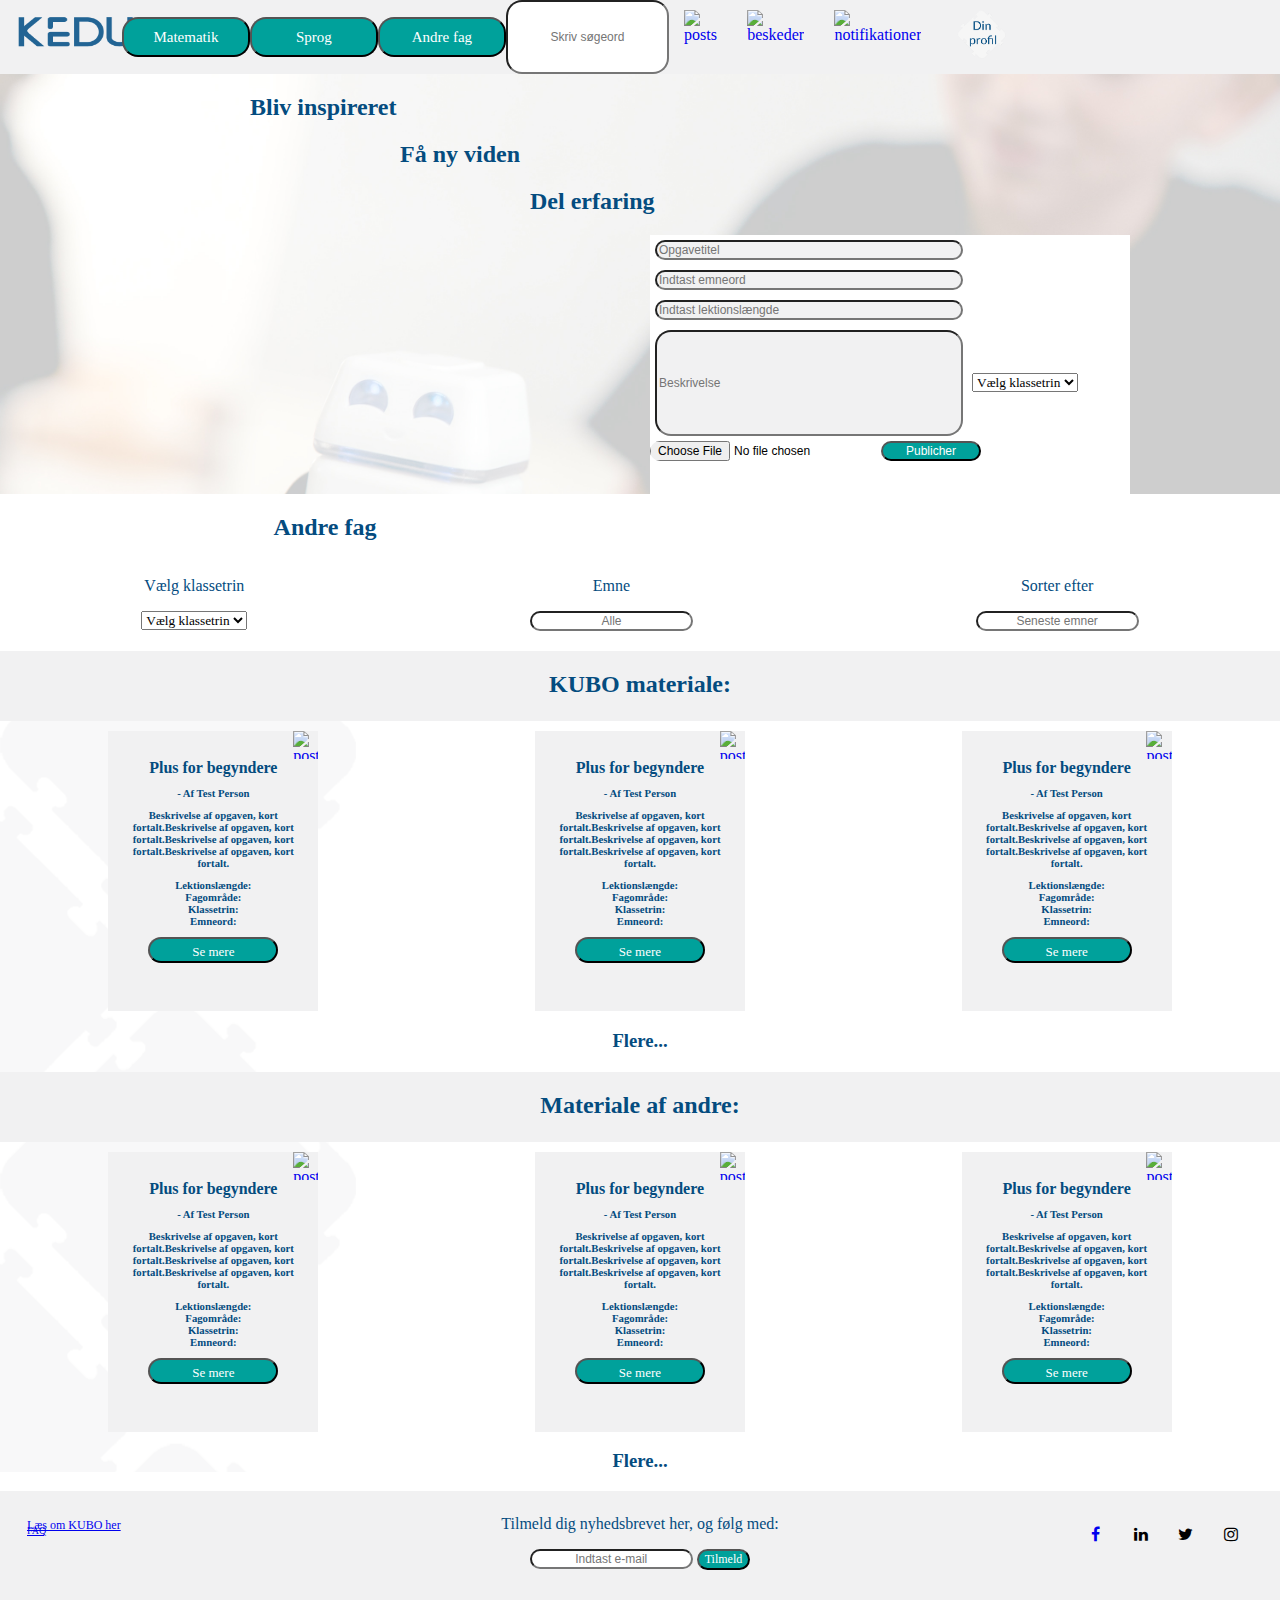
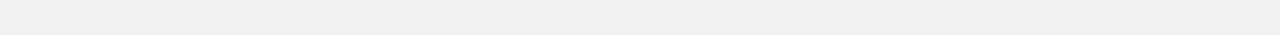
==== andrefag.html @ 676d63c4 "tilføjet gemfunktion" ====
<!DOCTYPE html>
<html lang="en" dir="ltr">
  <head>
    <meta charset="utf-8">
    <meta name="viewport" content="width=device-width, initial-scale=1.0">
    <meta name="description" content="På KEDU Andre Fag finder du materiale og andet relevant til en bred vifte af undervisning med KUBO. Bliv inspireret. Få ny viden. Del erfaring.">
    <meta name="itemprop"="name" content="KEDU Andre Fag - Foraet for lærere og andre brugere af KUBO Robotics til en bred vifte af undervisning | KUBO Education">
    <meta name="itemprop"="description" content="På KEDU Andre Fag finder du materiale og andet relevant til en bred vifte af undervisning med KUBO. Bliv inspireret. Få ny viden. Del erfaring.">
    <meta name="itemprop"="image" content="assets/img/kubo-seo.jpg">
    <meta name="twitter:card" content="summary_large_image">
    <meta name="twitter:site" content="@publisher_handle">
    <meta name="twitter:title" content="KEDU Andre Fag - Foraet for lærere og andre brugere af KUBO Robotics til en bred vifte af undervisning | KUBO Education">
    <meta name="twitter:description" content="På KEDU Andre Fag finder du materiale og andet relevant til en bred vifte af undervisning med KUBO. Bliv inspireret. Få ny viden. Del erfaring.">
    <meta name="twitter:creater" content="@author_handle">
    <meta name="twitter:image:src" content="assets/img/kubo-seo.jpg">
    <meta property="og:title" content="KEDU Andre Fag - Foraet for lærere og andre brugere af KUBO Robotics til en bred vifte af undervisning | KUBO Education"/>
    <meta property="og:type" content="article"/>
    <meta property="og:url" content="https://kubo.education" />
    <meta property="og:image" content="assets/img/kubo-seo.jpg" />
    <meta property="og:description" content="På KEDU Andre Fag finder du materiale og andet relevant til en bred vifte af undervisning med KUBO. Bliv inspireret. Få ny viden. Del erfaring."/>
    <meta property="og:site_name" content="KEDU"/>
    <meta property="article:published_time" content="2018-04-21T13:00:00+01:00" />
    <meta property="article:modified_time" content="2018-04-21T13:00:00+01:00" />
    <meta property="article:section" content="1" />
    <meta property="fb:admins" content="" />
    <title>KEDU Andre Fag - Foraet for lærere og andre brugere af KUBO Robotics til en bred vifte af undervisning</title>
    <link rel="stylesheet" type="text/css" href="assets/css/style.css">
      <link rel="stylesheet" href="https://cdnjs.cloudflare.com/ajax/libs/font-awesome/4.7.0/css/font-awesome.min.css">
    <script src="assets/javascript/script.js"></script>
  </head>
  <body>
    <header id="header">
      <div class="navbar">
        <div class="navflexet">
          <a href="kedulandingpage.html"><img src="assets/img/KEDU-LOGO.png" id="logo" alt="kagemad"></a>
        </div>
        <div class="navflexto buttons flex row">
            <button type="button" name="button"><a href="matematik.html">Matematik</a></button>
            <button type="button" name="button"><a href="sprog.html">Sprog</a></button>
            <button type="button" name="button"><a href="andrefag.html">Andre fag</a></button>
        </div>
        <div class="navflextre">
          <input type="text" placeholder="Skriv søgeord" />
        </div>
        <div class="navflexfire">
          <a href="gemteposts.html"><img src="assets/img/gemteblogs.png" id="blog" alt="posts"></a>
          <a href="indbakke.html"><img src="assets/img/beskeder.png" id="besked" alt="beskeder"></a>
          <a href="notifikationer.html"><img src="assets/img/notifikation.png" id="notifikation" alt="notifikationer"></a>
          <a href="profil.html"><img src="assets/img/tagtile.png" id="tagtile" alt="Din profil"></a>
        </div>

      </div>

    </header>
    <div id="headerandrefag">
      <div id="trappeet">
        <h2>Bliv inspireret</h2>
      </div>
      <div id="trappeto">
        <h2>Få ny viden </h2>
      </div>
      <div id="trappetre">
        <h2>Del erfaring</h2>
          </div>
          <div class="nydebat">
            <div id="flex-section5" class="flex row">
            <form>
              <input type="text" name="opgavetitel" id="opgavetitel" placeholder="Opgavetitel">
              <input type="text" name="emneord" id="emneord" placeholder="Indtast emneord">
              <input type="text" name="lektionslængde" id="lektionslængde" placeholder="Indtast lektionslængde">
              <input type="text" name="beskrivelse" id="beskrivelse" placeholder="Beskrivelse">
              <select id="klassetrin">
                <option>
                  Vælg klassetrin
                </option>
                <option value="klasse1">
                  1. klasse
                </option>
                <option value="klasse2">
                  2. klasse
                </option>
                <option value="klasse3">
                  3. klasse
                </option>
               </select>
              <input type="file" id="uploadfile" name="" placeholder="Upload fil">
              <input type="button" id="detteharandreikke" value="Publicher">
            </form>
          </div>
        </div>
    </div>
  <div id="debatvisning"></div>
    <div id="matematikdebat">
        <h2>Andre fag</h2>
        <div id="flex-section6" "class=flex row">
          <div class="søgefter">
            <form>
              <p>Vælg klassetrin</p>
              <select id="klassetrin">
              <option>
                Vælg klassetrin
                <option value="klasse1">1. klasse</option>
                <option value="klasse2">2. klasse</option>
                <option value="klasse3">3. klasse
                </option>
              </select>
              </option>
                </div>
                <div class="søgefter">
            <p>Emne</p>
            <input type="text" name="" placeholder="Alle">
              </div>
              <div class="søgefter">
            <p>Sorter efter</p>
            <input type="text" name="" placeholder="Seneste emner">
          </div>
          </form>
       </div>
      </div>
      <div class="overskriftkubo">
        <div class="flerematematik">
        <h2>KUBO materiale:</h2>
      </div>
    </div>
    <div style="background-image:url('assets/img/baggrund.png')">
    <div class="materialekubo flex row">
      <div class="bokset">
        <a href="gemteposts.html"><img src="assets/img/gemteblogs.png" id="gemindlæg" alt="posts"></a>
        <h4>Plus for begyndere</h4>
        <h6>- Af Test Person<h6>
          <p>Beskrivelse af opgaven, kort fortalt.Beskrivelse af opgaven, kort fortalt.Beskrivelse af opgaven, kort fortalt.Beskrivelse af opgaven, kort fortalt.</p>
          <p>Lektionslængde:<br>Fagområde:<br>Klassetrin:<br>Emneord:
            <div class="semere">
              <button type="button" name="button"><a href="matematikopslag.html">Se mere</a></button>
            </div>
      </div>
      <div class="bokset">
        <a href="gemteposts.html"><img src="assets/img/gemteblogs.png" id="gemindlæg" alt="posts"></a>
        <h4>Plus for begyndere</h4>
        <h6>- Af Test Person<h6>
          <p>Beskrivelse af opgaven, kort fortalt.Beskrivelse af opgaven, kort fortalt.Beskrivelse af opgaven, kort fortalt.Beskrivelse af opgaven, kort fortalt.</p>
          <p>Lektionslængde:<br>Fagområde:<br>Klassetrin:<br>Emneord:
            <div class="semere">
              <button type="button" name="button"><a href="matematikopslag.html">Se mere</a></button>
            </div>
      </div>
      <div class="bokset">
        <a href="gemteposts.html"><img src="assets/img/gemteblogs.png" id="gemindlæg" alt="posts"></a>
        <h4>Plus for begyndere</h4>
        <h6>- Af Test Person<h6>
          <p>Beskrivelse af opgaven, kort fortalt.Beskrivelse af opgaven, kort fortalt.Beskrivelse af opgaven, kort fortalt.Beskrivelse af opgaven, kort fortalt.</p>
          <p>Lektionslængde:<br>Fagområde:<br>Klassetrin:<br>Emneord:
            <div class="semere">
              <button type="button" name="button"><a href="matematikopslag.html">Se mere</a></button>
            </div>
      </div>
    </div>
    <div class="flerematematik">
      <h3>Flere...</h3>
    </div>
    <div class="overskriftkubo">
        <h2>Materiale af andre:</h2>
    </div>
    <div class="materialekubo flex row">
      <div class="bokset">
        <a href="gemteposts.html"><img src="assets/img/gemteblogs.png" id="gemindlæg" alt="posts"></a>
        <h4>Plus for begyndere</h4>
        <h6>- Af Test Person<h6>
          <p>Beskrivelse af opgaven, kort fortalt.Beskrivelse af opgaven, kort fortalt.Beskrivelse af opgaven, kort fortalt.Beskrivelse af opgaven, kort fortalt.</p>
          <p>Lektionslængde:<br>Fagområde:<br>Klassetrin:<br>Emneord:
            <div class="semere">
              <button type="button" name="button"><a href="matematikopslag.html">Se mere</a></button>
            </div>
      </div>
      <div class="bokset">
        <a href="gemteposts.html"><img src="assets/img/gemteblogs.png" id="gemindlæg" alt="posts"></a>
        <h4>Plus for begyndere</h4>
        <h6>- Af Test Person<h6>
          <p>Beskrivelse af opgaven, kort fortalt.Beskrivelse af opgaven, kort fortalt.Beskrivelse af opgaven, kort fortalt.Beskrivelse af opgaven, kort fortalt.</p>
          <p>Lektionslængde:<br>Fagområde:<br>Klassetrin:<br>Emneord:
            <div class="semere">
              <button type="button" name="button"><a href="matematikopslag.html">Se mere</a></button>
            </div>
      </div>
      <div class="bokset">
          <a href="gemteposts.html"><img src="assets/img/gemteblogs.png" id="gemindlæg" alt="posts"></a>
        <h4>Plus for begyndere</h4>
        <h6>- Af Test Person<h6>
          <p>Beskrivelse af opgaven, kort fortalt.Beskrivelse af opgaven, kort fortalt.Beskrivelse af opgaven, kort fortalt.Beskrivelse af opgaven, kort fortalt.</p>
          <p>Lektionslængde:<br>Fagområde:<br>Klassetrin:<br>Emneord:
            <div class="semere">
              <button type="button" name="button"><a href="matematikopslag.html">Se mere</a></button>
            </div>
      </div>
    </div>
    <div class="flerematematik">
      <h3>Flere...</h3>
    </div>
  </div>
    <footer class="footer">
     <div id="kubo">
      <a href="https://kubo-robot.com/" target="_blank" id="kuboinformation">Læs om KUBO her</a>
    </div>
      <form id="nyhedsbrevet">
        <p>Tilmeld dig nyhedsbrevet her, og følg med: </p>
      <input type="email" id="nyhedsbrev" class="nyhedsbrev" placeholder="Indtast e-mail"/>
      <input type="button" id="tilmeld" class="tilmeld" value="Tilmeld" onclick="return validation()">
    </form>
    <div id="faq">
      <a href="faq.html" >FAQ</a>
    </div>
    <div id="kedufooter">
      <a href="kedulandingpage.html"><img src="assets/img/KEDU-LOGO.png" alt="kagemad width="50" height="25""></a>
    </div>
    <div id="fa">
        <a class="fa fa-facebook" target="_blank" href="https://www.facebook.com/KUBORobot/"></a>
        <a class="fa fa-linkedin" target="_blank" href="https://linkedin.com/company/kubo-robot"></a>
        <a class="fa fa-twitter" target="_blank" href="https://twitter.com/kubo_robot"></a>
        <a class="fa fa-instagram" target="_blank" href="https://www.instagram.com/kubo_robotics/"></a>
      </div>
    </footer>
  </body>
</html>
---- assets/css/style.css ----
/*Det er her det generelle der bliver vist (som ikke er en del af ens wrapper)*/
body {
  margin: auto;
}

/*Dette er her at selve at elementerne er i*/
.wrapper {
  margin: 0px auto;
  padding-left: 10px;
  padding-right: 10px;
  max-width: 960px;
}

/* flex standarter */

.flex {
  display: flex;
}

.flex.column {
  flex-direction: column;
}

.flex.row {
  flex-direction: row;
}



/*Dette er selve navigationsbaren*/

#header {
  background-color: #f1f1f2;
  overflow: hidden;
}

/*Dette er det specifikke element a-tagget*/

#header a {
  color: f2f2f2;
  text-decoration: none;
  padding: 10px 15.15px;
  font-size; 17px;
}

#header a:hover {

  color: black;
}

#header a.active {
  background-color: #4CAF50;
  color: white;
}

/*Dette er det specifikke element ul-tagget*/

#header ul {
  list-style-type: none;
  margin: 0;
  padding: 0;
  overflow: hidden;
}

/*Dette er det specifikke element li-tagget*/

#header li {
  float: left;
}

#header .current {
  background-color: yellow;
}

.headertext {
  text-align: center,center;
}

#trappeet {
  margin-left: 250px;
  color: #044c7f;
}

#trappeet h2 {
  margin-top: 0px;
  padding-top: 20px;
  font-family: lato;
}

#trappeto h2 {
  margin-left: 400px;
  color: #044c7f;
  font-family: lato;

}

#trappetre h2 {
  margin-left: 530px;
  color: #044c7f;
  font-family: lato;

}

/*Dette er selve dropdown menuen til profilen i vores navigationsmenu */

/*Dette er logoet ved navigationsbaren*/
#logo {
  width: 130%;
  height: 60%;
  padding-top: 5px;
}
.navbar {
  display: flex;
  justify-content: space-around;
}

.navflexet {
  display: flex;

  flex-grow: 1;
}

.navflexto {
  display: flex;
  max-width: 30%;
  max-height: 20%;
  flex-grow: 1;
}

.navflexto button a {
  text-align: center;
}

.navflextre {
  display: flex;
  flex-grow: 2;

}

.navflexfire {
  display: flex;
  justify-content:space-between;
  flex-grow: 1;

}

input {
  font-family: 'lato',;
  font-size: 12px;
  text-align: center;
  border-radius: 16px;

}

#blog {
  width: 20%;

}
#besked {
  width: 20%;
}

#notifikation {
  width: 20%;
}

#tagtile {
  width: 20%;
}
/*Dette er alle de ting som sker under forsiden*/

#loaded {
    height: 50vh;
    background-color: #f1f1f2;
    background-image: url("../img/imgone.jpg");
    background-size: cover;
    height: 400px;
    content: center, center;
}

#headermatematik {
    height: 50vh;
    background-color: #f1f1f2;
    background-image: url("../img/imgtwo.jpg");
    background-size: cover;
    height: 420px;
    content: center, center;
}

#headersprog {
  height: 50vh;
  background-color: #f1f1f2;
  background-image: url("../img/imgtre.jpg");
  background-size: cover;
  height: 420px;
  content: center, center;
}
#headerandrefag {
  height: 50vh;
  background-color: #f1f1f2;
  background-image: url("../img/imgfire.jpg");
  background-size: cover;
  height: 420px;
  content: center, center;
}

#flex-section {
  display: flex;
  flex-direction: row;
  margin: auto;
}

#flex-section h2 {
  width: 100%;
  text-align: center;
  padding-top: 250px;
  font-family: lato;
}

#forumtekst {
  height: 2vh;
  background-color: white;
}

#flex-section2 {
  display: flex;
  flex-direction: row;
  margin: auto;
}

#flex-section2 h4{
  width: 100%;
  text-align: center;
  color: #044c7f;
  font-family: lato;
}

#calltoaction {
  height: 22vh;
  background-color: #f1f1f2;
}

#flex-section3 {
  margin: auto;
  color: #044c7f;
}

#flex-section3 h3 {
  margin-top: 10vh;
  text-align: center;
  padding-top: 9px;
  font-family: lato;
}

.buttons button {
  width: 160px;
  height: 40px;
  background: #00a19b;
  border-radius: 16px;
  color: white;
  margin: auto;
  display: block;
  text-decoration: none;
}
.buttons button a {
  color: white;
  text-decoration: none;
  font-family: lato;
  font-size: 15px;
}

#tilmeld {
    background: #00a19b;
    color: white;
    border-radius: 16px;
    font-family: lato;
}

#video {
  margin-top: 20vh;
  margin-bottom: 20vh;
  float: left;
}

#flex-section4 {
  display: flex;
  flex-direction: row;
  margin: auto;
  text-align: center;
  float: center;
  width: 100%;
}

#flex-section4 h3 {
  color: #044c7f;
  text-align: center;
  width: 100%;
  font-family: lato;
}

#video-section {
  display: flex;
  flex-direction: row;
  margin: auto;
}

#video-section #video {
  display: block;
  margin: 0 auto;
  margin-bottom:5%
}

/*Det er omkring nydebat som findes under matematik, sprog og andrefag html*/

#flex-section5 {
  display: flex;
  flex-direction: row;
  float: right;
}

#opgavetitel {
  width: 300px;
  margin: 5px;
  text-align: left;
  background-color: #f1f1f2;

}
#emneord {
  width: 300px;
  margin: 5px;
  text-align: left;
  background-color: #f1f1f2;


}
#lektionslængde {
  width: 300px;
  margin: 5px;
  text-align: left;
  background-color: #f1f1f2;


}
#beskrivelse {
  height: 100px;
  width: 300px;
  margin: 5px;
  text-align: left;
  background-color: #f1f1f2;



}
#klassetrin {

}

#uploadfile {

}
#detteharandreikke {
  background: #00a19b;
  width: 100px;
  border-radius: 16px;
  color: white;

}


/*Det er inde for matematikdebat*/

#flex-section6 {
  display: flex;
  justify-content: space-around;
  margin: auto;

}

#klassetrin {
  font-family: lato;
}

#flex-section6 h2 {
  width: 100%;
  text-align: center;
  color: #044c7f;

}

.bokset {
  height: 280px;
  width: 210px;
  margin-top: 10px;
  background-color: #f1f1f2;
}
.bokset h4,
.bokset h6,
.bokset p {
  font-family: lato;
  text-align: center;
  margin: 10px;
  color: #044c7f;

}
.bokset h4 {
  margin-top: 0px;
}

.bokset a {
  display: flex;
  justify-content: flex-end;
  max-width: 100%;
  max-height: 10%;
}
#gemindlæg {
  max-width: 12%;
  max-height:12%;
}

.semere a{
  margin-top: 4px;
  display: flex;
  justify-content: center;

}

.semere button {
  width: 130px;
  margin-top: 90px;
  padding-top: auto;
  background: #00a19b;
  border-radius: 16px;
  color: white;
  margin: auto;
  display: block;
  text-decoration: none;

}
.semere button a {
  color: white;
  text-decoration: none;
  font-family: lato;
  font-size: 13px;
   }

/*Det er inde for andrefagdebat*/

#flex-section7 {
  display: flex;
  flex-direction: row;
  margin: auto;

}

/*Det er inde for sprogdebat*/

#flex-section8 {
  display: flex;
  flex-direction: row;
  margin: auto;
}

/*Dette er oprette en ny debat og søge efter debatter for alle fag*/

.nydebat {
  height: 33vh;
  width: 480px;
  float: right;
  margin-right: 150px;
  background-color: white;
}

/*Dette er søgningen mellem de forskellige fag*/
/*De findes for selve filerne for matematik, andresfag & sprog*/

#matematikdebat {

  background-color: white;
  text-align: center;
  color: #044c7f;
  font-family: lato;


}

.sprogdebat {
  height: 40vh;
  background-color: #b49dc8;
}

.andrefagdebat {
  height: 40vh;
  background-color: #b49dc8;
}
.overskriftkubo {
  text-align: center;
  color: #044c7f;
  background-color: #f1f1f2;
  height: 70px;
  font-family: lato;

}

.overskriftkubo h2 {
  padding-top: 20px;
}

.flerematematik {
  text-align: center;
  color: #044c7f;
  font-family: lato;

}


.materialekubo {
  justify-content: space-around;
}

#flex-section9 {
  background-color: #F6F7F9;
  display: flex;
  flex-wrap: wrap;
  height: 662px;
  justify-content: space-between;
  margin: 70px 40px;
}

ul {
  background-color: white;
  flex: 1;
  font-family: 'lato', sans-serif;
  font-size: 12px;
  line-height: 18px;
  list-style-type: none;
  margin: 40px 40px 490px 40px;
  padding: 10px 100px 10px 10px;
}

h1 {
  color: #226494;
  font-family: 'lato', sans-serif;
  font-size: 35px;
  flex: 3;
  margin: 30px;
  position: relative;
  left: 100px;
}

#save {
  flex: 3;
  margin: 30px;
  width: 40px;
}

#math {
  flex: 3;
  margin-top: 200px;
  width: 300px;
  position: relative;
  left: 58px;
}

/*Dette er i selve matematikopslags.html dokumentet, når man laver en kommentar*/
#flex-section10 {
  background-color: gray;
  display: flex;
  flex-direction: row;
  margin: auto;
}

.sprogdebat {
  height: 60vh;
  background-color: #b49dc8;
}



/*Dette er footer, FAQ og social links*/

.footer {
  padding: 3vh;
  height: 10vh;
  background-color: #f1f1f2;
}

/*Sociale medier ved footeren*/

#socialemedier {
  margin-top: 2vh;
  margin-left: 100vh;
}

/*KUDOs logo ved footeren */

#kedufooter {
  margin-top: -6vh;
  margin-left: 147vh;
  padding-left: 65px;
}

#kedufooterlogo {
  max-width: 60%;
  max-height: 60%;
}

/*FAQ ved footeren*/

#faq {
  margin-top: -5vh;
  font-size: 10px;
  color: #044c7f;
  font-family: lato;
}

/* Nyhedsbrevet i footeren */

#nyhedsbrevet p {
  margin-top: 1vh;
  margin-left: -3vh
  color: #044c7f;
  font-family: lato;
}

#nyhedsbrevet {
  margin-top: -3vh;
  color: #044c7f;
  text-align: center;
}

#tilmeld {
  color: white;
}

#flex-section {
    color: #044C7F
}

/*Dette er for alle de billeder af de sociale medier i footeren*/

.fa {
  flex-direction: row-reverse;
  background-color: #f1f1f2;
  padding: 15px;
  font-size: 30px;
  width: 15px;
  text-align: center;
  text-decoration: none;
}

#fa {
    width: 100%;
    display: flex;
    justify-content: flex-end;
}

.fa-facebok {
  background: #f1f1f2;
  color: black;
  flex-direction: row-reverse;
}

.fa-linkedin {
  background: #f1f1f2;
  color: black;
  flex-direction: row-reverse;
}

.fa-twitter {
    background: #f1f1f2;
    color: black;
    flex-direction: row-reverse;
}

.fa-instagram {
    background: #f1f1f2;
    color: black;
    flex-direction: row-reverse;
}

#kubo {
  color: #044c7f;
  font-size: 12px;
}
#kuboinformation {
  font-family: lato;
}

/*Styling af div. tagget debatvisning, som viser ens blog*/
#debatvisning {
  justify-content: space-around;
}

#debatvisning div {
height: 280px;
width: 310px;
margin-top: 30px;
background-color: #f1f1f2;
}

#debatvisning div h2 {
  font-size: 20px;
  color: blue;
  text-align: center;
}


#debatvisning div p {
  font-size: 18px;
  color: yellow;
  text-align: center;
}

/*Den skal sættes til at være over hinanden, i stedet for ved siden af hinanden*/
#debatvisning div span {
  font-size: 18px;
  color: purple;
  margin-left: 10px;
}

#debatvisning div button {

}
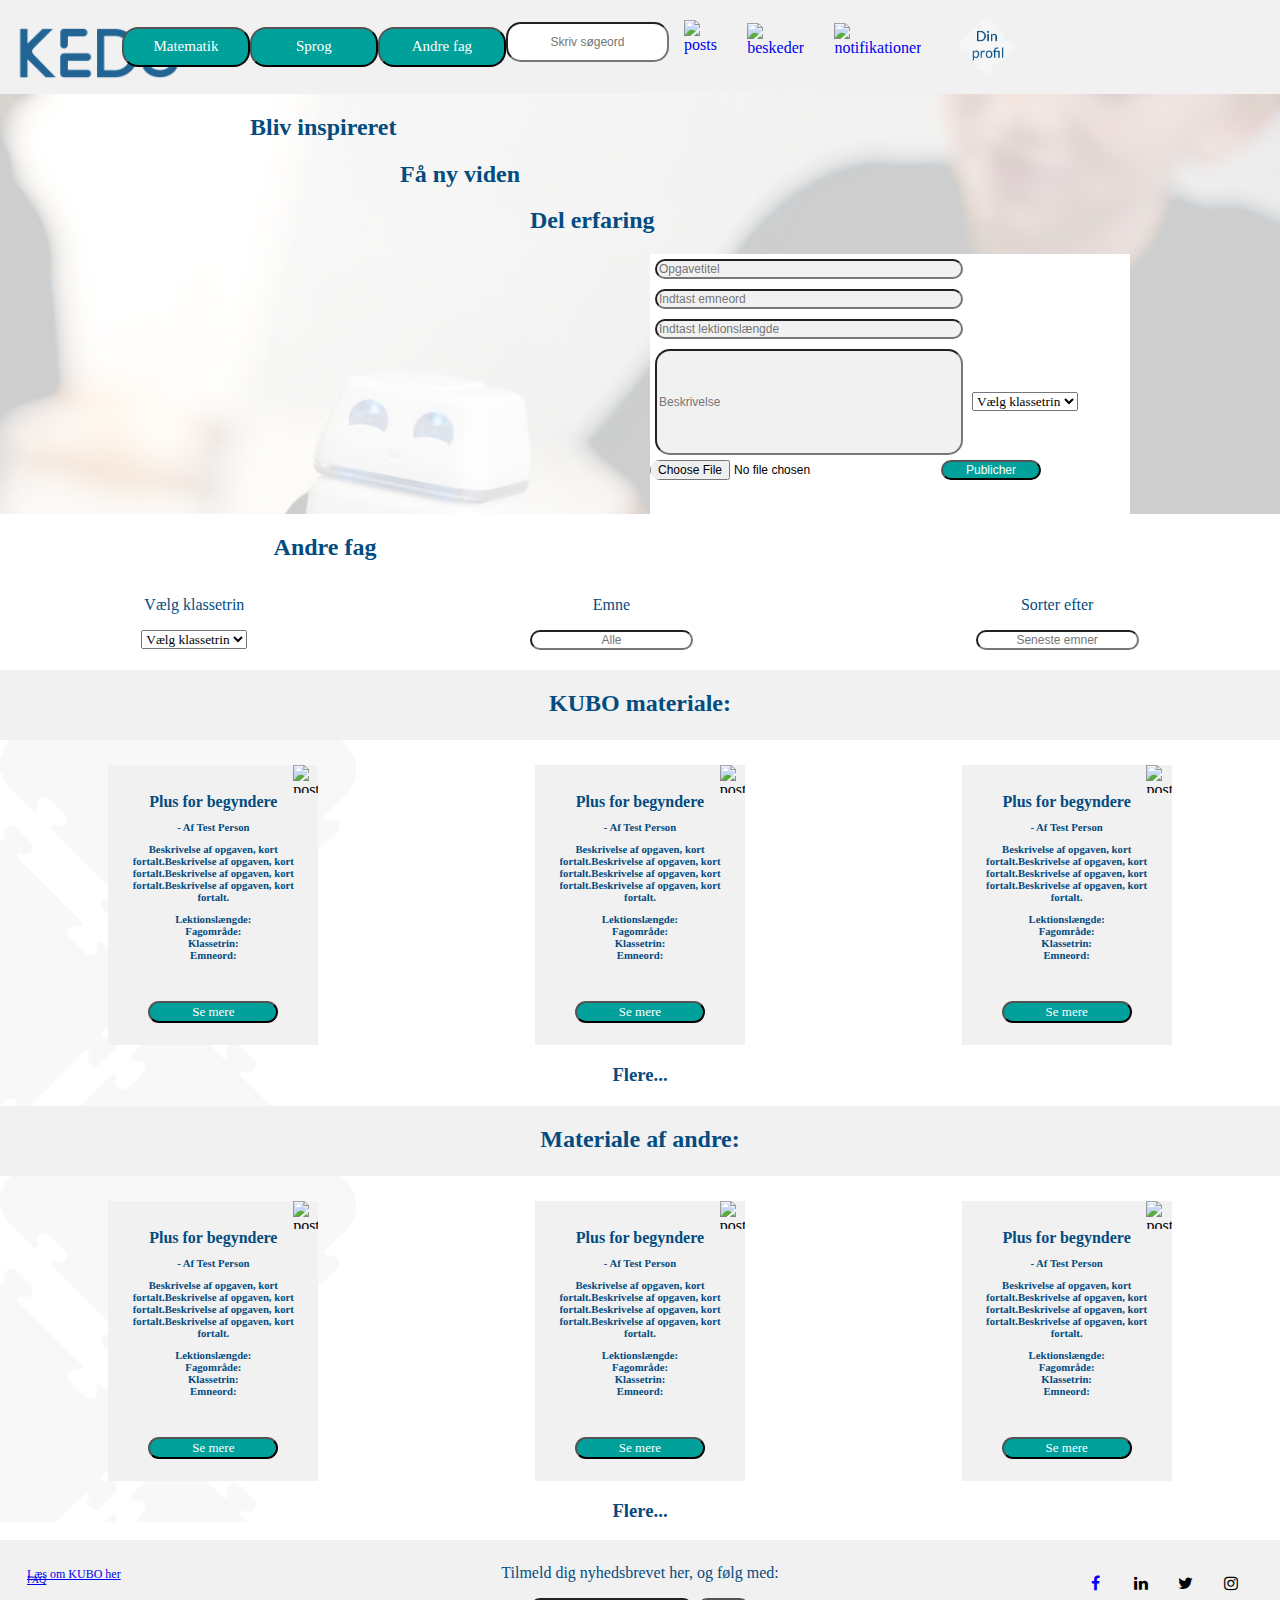
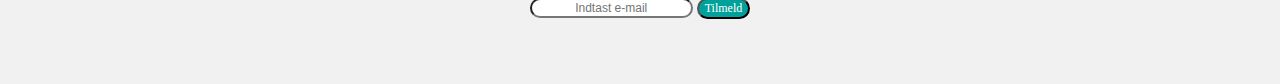
==== commit baf04736: "lavet errorside" ====
--- a/andrefag.html
+++ b/andrefag.html
@@ -44,9 +44,9 @@
         </div>
         <div class="navflexfire">
           <a href="gemteposts.html"><img src="assets/img/gemteblogs.png" id="blog" alt="posts"></a>
-          <a href="indbakke.html"><img src="assets/img/beskeder.png" id="besked" alt="beskeder"></a>
-          <a href="notifikationer.html"><img src="assets/img/notifikation.png" id="notifikation" alt="notifikationer"></a>
-          <a href="profil.html"><img src="assets/img/tagtile.png" id="tagtile" alt="Din profil"></a>
+          <a href="error.html"><img src="assets/img/beskeder.png" id="besked" alt="beskeder"></a>
+          <a href="error.html"><img src="assets/img/notifikation.png" id="notifikation" alt="notifikationer"></a>
+          <a href="error.html"><img src="assets/img/tagtile.png" id="tagtile" alt="Din profil"></a>
         </div>
 
       </div>
@@ -125,27 +125,27 @@
     <div style="background-image:url('assets/img/baggrund.png')">
     <div class="materialekubo flex row">
       <div class="bokset">
-        <a href="gemteposts.html"><img src="assets/img/gemteblogs.png" id="gemindlæg" alt="posts"></a>
-        <h4>Plus for begyndere</h4>
-        <h6>- Af Test Person<h6>
-          <p>Beskrivelse af opgaven, kort fortalt.Beskrivelse af opgaven, kort fortalt.Beskrivelse af opgaven, kort fortalt.Beskrivelse af opgaven, kort fortalt.</p>
-          <p>Lektionslængde:<br>Fagområde:<br>Klassetrin:<br>Emneord:
-            <div class="semere">
-              <button type="button" name="button"><a href="matematikopslag.html">Se mere</a></button>
-            </div>
-      </div>
-      <div class="bokset">
-        <a href="gemteposts.html"><img src="assets/img/gemteblogs.png" id="gemindlæg" alt="posts"></a>
-        <h4>Plus for begyndere</h4>
-        <h6>- Af Test Person<h6>
-          <p>Beskrivelse af opgaven, kort fortalt.Beskrivelse af opgaven, kort fortalt.Beskrivelse af opgaven, kort fortalt.Beskrivelse af opgaven, kort fortalt.</p>
-          <p>Lektionslængde:<br>Fagområde:<br>Klassetrin:<br>Emneord:
-            <div class="semere">
-              <button type="button" name="button"><a href="matematikopslag.html">Se mere</a></button>
-            </div>
-      </div>
-      <div class="bokset">
-        <a href="gemteposts.html"><img src="assets/img/gemteblogs.png" id="gemindlæg" alt="posts"></a>
+        <a><img src="assets/img/gemteblogs.png" id="gemindlæg" alt="posts"></a>
+        <h4>Plus for begyndere</h4>
+        <h6>- Af Test Person<h6>
+          <p>Beskrivelse af opgaven, kort fortalt.Beskrivelse af opgaven, kort fortalt.Beskrivelse af opgaven, kort fortalt.Beskrivelse af opgaven, kort fortalt.</p>
+          <p>Lektionslængde:<br>Fagområde:<br>Klassetrin:<br>Emneord:
+            <div class="semere">
+              <button type="button" name="button"><a href="matematikopslag.html">Se mere</a></button>
+            </div>
+      </div>
+      <div class="bokset">
+        <a><img src="assets/img/gemteblogs.png" id="gemindlæg" alt="posts"></a>
+        <h4>Plus for begyndere</h4>
+        <h6>- Af Test Person<h6>
+          <p>Beskrivelse af opgaven, kort fortalt.Beskrivelse af opgaven, kort fortalt.Beskrivelse af opgaven, kort fortalt.Beskrivelse af opgaven, kort fortalt.</p>
+          <p>Lektionslængde:<br>Fagområde:<br>Klassetrin:<br>Emneord:
+            <div class="semere">
+              <button type="button" name="button"><a href="matematikopslag.html">Se mere</a></button>
+            </div>
+      </div>
+      <div class="bokset">
+        <a><img src="assets/img/gemteblogs.png" id="gemindlæg" alt="posts"></a>
         <h4>Plus for begyndere</h4>
         <h6>- Af Test Person<h6>
           <p>Beskrivelse af opgaven, kort fortalt.Beskrivelse af opgaven, kort fortalt.Beskrivelse af opgaven, kort fortalt.Beskrivelse af opgaven, kort fortalt.</p>
@@ -163,27 +163,27 @@
     </div>
     <div class="materialekubo flex row">
       <div class="bokset">
-        <a href="gemteposts.html"><img src="assets/img/gemteblogs.png" id="gemindlæg" alt="posts"></a>
-        <h4>Plus for begyndere</h4>
-        <h6>- Af Test Person<h6>
-          <p>Beskrivelse af opgaven, kort fortalt.Beskrivelse af opgaven, kort fortalt.Beskrivelse af opgaven, kort fortalt.Beskrivelse af opgaven, kort fortalt.</p>
-          <p>Lektionslængde:<br>Fagområde:<br>Klassetrin:<br>Emneord:
-            <div class="semere">
-              <button type="button" name="button"><a href="matematikopslag.html">Se mere</a></button>
-            </div>
-      </div>
-      <div class="bokset">
-        <a href="gemteposts.html"><img src="assets/img/gemteblogs.png" id="gemindlæg" alt="posts"></a>
-        <h4>Plus for begyndere</h4>
-        <h6>- Af Test Person<h6>
-          <p>Beskrivelse af opgaven, kort fortalt.Beskrivelse af opgaven, kort fortalt.Beskrivelse af opgaven, kort fortalt.Beskrivelse af opgaven, kort fortalt.</p>
-          <p>Lektionslængde:<br>Fagområde:<br>Klassetrin:<br>Emneord:
-            <div class="semere">
-              <button type="button" name="button"><a href="matematikopslag.html">Se mere</a></button>
-            </div>
-      </div>
-      <div class="bokset">
-          <a href="gemteposts.html"><img src="assets/img/gemteblogs.png" id="gemindlæg" alt="posts"></a>
+        <a><img src="assets/img/gemteblogs.png" id="gemindlæg" alt="posts"></a>
+        <h4>Plus for begyndere</h4>
+        <h6>- Af Test Person<h6>
+          <p>Beskrivelse af opgaven, kort fortalt.Beskrivelse af opgaven, kort fortalt.Beskrivelse af opgaven, kort fortalt.Beskrivelse af opgaven, kort fortalt.</p>
+          <p>Lektionslængde:<br>Fagområde:<br>Klassetrin:<br>Emneord:
+            <div class="semere">
+              <button type="button" name="button"><a href="matematikopslag.html">Se mere</a></button>
+            </div>
+      </div>
+      <div class="bokset">
+        <a><img src="assets/img/gemteblogs.png" id="gemindlæg" alt="posts"></a>
+        <h4>Plus for begyndere</h4>
+        <h6>- Af Test Person<h6>
+          <p>Beskrivelse af opgaven, kort fortalt.Beskrivelse af opgaven, kort fortalt.Beskrivelse af opgaven, kort fortalt.Beskrivelse af opgaven, kort fortalt.</p>
+          <p>Lektionslængde:<br>Fagområde:<br>Klassetrin:<br>Emneord:
+            <div class="semere">
+              <button type="button" name="button"><a href="matematikopslag.html">Se mere</a></button>
+            </div>
+      </div>
+      <div class="bokset">
+          <a><img src="assets/img/gemteblogs.png" id="gemindlæg" alt="posts"></a>
         <h4>Plus for begyndere</h4>
         <h6>- Af Test Person<h6>
           <p>Beskrivelse af opgaven, kort fortalt.Beskrivelse af opgaven, kort fortalt.Beskrivelse af opgaven, kort fortalt.Beskrivelse af opgaven, kort fortalt.</p>
@@ -207,7 +207,7 @@
       <input type="button" id="tilmeld" class="tilmeld" value="Tilmeld" onclick="return validation()">
     </form>
     <div id="faq">
-      <a href="faq.html" >FAQ</a>
+      <a href="error.html" >FAQ</a>
     </div>
     <div id="kedufooter">
       <a href="kedulandingpage.html"><img src="assets/img/KEDU-LOGO.png" alt="kagemad width="50" height="25""></a>
--- a/assets/css/style.css
+++ b/assets/css/style.css
@@ -105,9 +105,9 @@
 
 /*Dette er logoet ved navigationsbaren*/
 #logo {
-  width: 130%;
-  height: 60%;
-  padding-top: 5px;
+  width: 180%;
+  height: auto;
+  padding-top: 15px;
 }
 .navbar {
   display: flex;
@@ -134,12 +134,13 @@
 .navflextre {
   display: flex;
   flex-grow: 2;
+  max-height: 40px;
+  margin-top: 22px;
 
 }
 
 .navflexfire {
   display: flex;
-  justify-content:space-between;
   flex-grow: 1;
 
 }
@@ -148,24 +149,30 @@
   font-family: 'lato',;
   font-size: 12px;
   text-align: center;
-  border-radius: 16px;
+  border-radius: 15px;
 
 }
 
 #blog {
+  margin-top: 10px;
+  width: 30%;
+
+}
+#besked {
+  margin-top: 13px;
+
+  width: 30%;
+}
+
+#notifikation {
+  margin-top: 13px;
+
   width: 20%;
-
-}
-#besked {
-  width: 20%;
-}
-
-#notifikation {
-  width: 20%;
 }
 
 #tagtile {
-  width: 20%;
+  margin-top: 8px;
+  width: 23%;
 }
 /*Dette er alle de ting som sker under forsiden*/
 
@@ -178,6 +185,15 @@
     content: center, center;
 }
 
+#headerlogin {
+    height: 50vh;
+    background-color: #f1f1f2;
+    background-image: url("../img/imgone.jpg");
+    background-size: cover;
+    height: 590px;
+    content: center, center;
+}
+
 #headermatematik {
     height: 50vh;
     background-color: #f1f1f2;
@@ -363,6 +379,7 @@
   width: 100px;
   border-radius: 16px;
   color: white;
+  margin-left: 60px;
 
 }
 
@@ -390,7 +407,7 @@
 .bokset {
   height: 280px;
   width: 210px;
-  margin-top: 10px;
+  margin-top: 25px;
   background-color: #f1f1f2;
 }
 .bokset h4,
@@ -416,13 +433,16 @@
   max-width: 12%;
   max-height:12%;
 }
+.semere {
+  margin-top: 40px;
+}
 
 .semere a{
-  margin-top: 4px;
   display: flex;
   justify-content: center;
 
 }
+
 
 .semere button {
   width: 130px;
@@ -537,14 +557,23 @@
   padding: 10px 100px 10px 10px;
 }
 
-h1 {
+.tekstmat h1 {
   color: #226494;
   font-family: 'lato', sans-serif;
   font-size: 35px;
   flex: 3;
-  margin: 30px;
+  margin-top: 30px;
   position: relative;
   left: 100px;
+}
+.tekstmat h3 {
+  color: #226494;
+  font-family: 'lato', sans-serif;
+  font-size: 15px;
+  flex: 3;
+  margin-top: -20px;
+  position: relative;
+  left: 200px;
 }
 
 #save {
@@ -555,7 +584,7 @@
 
 #math {
   flex: 3;
-  margin-top: 200px;
+  margin-top: 100px;
   width: 300px;
   position: relative;
   left: 58px;
@@ -574,7 +603,9 @@
   background-color: #b49dc8;
 }
 
-
+.gemteopgaver {
+margin: 100px;
+}
 
 /*Dette er footer, FAQ og social links*/
 
@@ -601,7 +632,7 @@
 
 #kedufooterlogo {
   max-width: 60%;
-  max-height: 60%;
+  height: auto;
 }
 
 /*FAQ ved footeren*/
@@ -721,3 +752,38 @@
 #debatvisning div button {
 
 }
+
+#login {
+    font-family: lato, sans-serif;
+    color: #044C7F;
+    display: flex;
+    flex-direction: column;
+    text-align: center;
+    justify-content: center;
+    max-width: 300px;
+    text-decoration: none;
+    padding-top: 150px;
+    padding-left: 500px;
+}
+
+#loginknap {
+    font-family: lato, sans-serif;
+    color: white;
+    background-color: #00a19b;
+    margin-top: 5%;
+    width: 120px;
+    margin-left: 100px;
+}
+#cancelknap {
+    font-family: lato, sans-serif;
+    color: #044C7F;
+    background-color: #f1f1f2;
+    margin-top: 5%;
+    width: 120px;
+    margin-left: 100px;
+}
+.errortekst {
+  text-align: center;
+  font-family: lato;
+  margin:200px;
+}
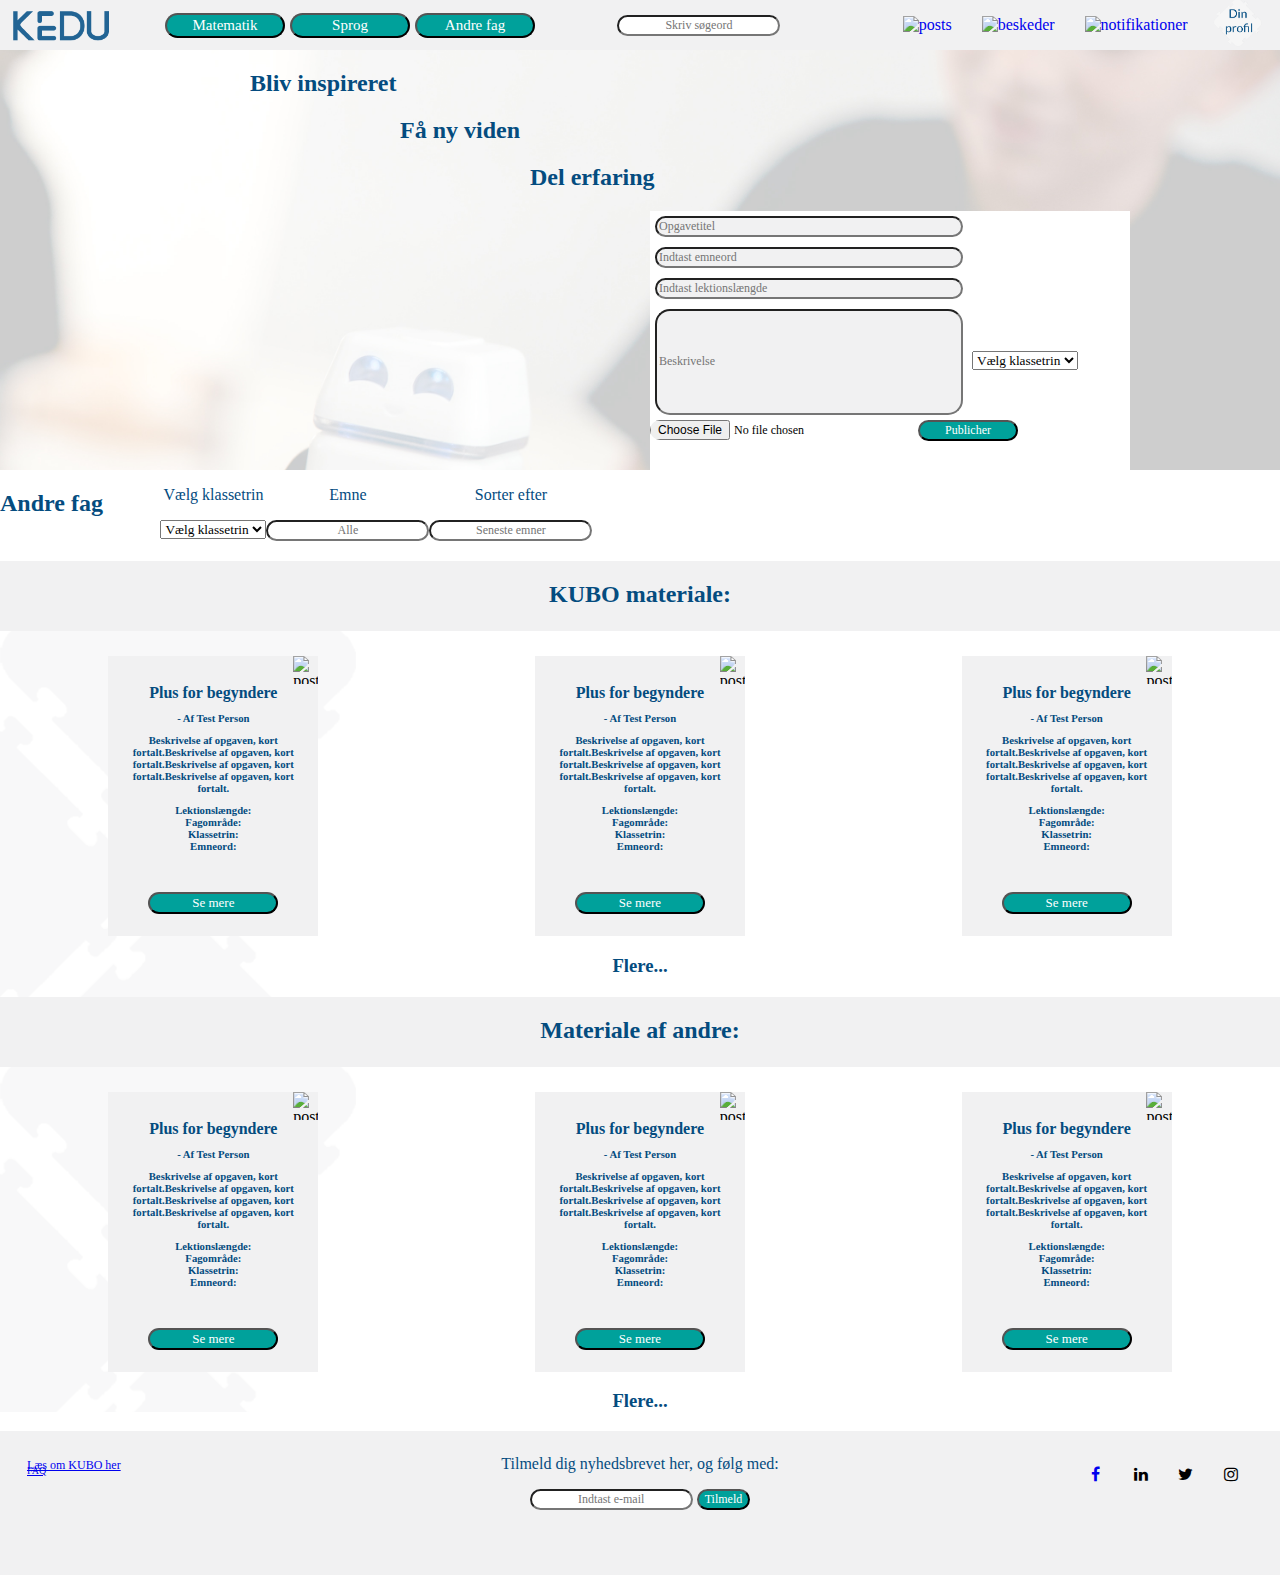
==== commit 3b07ea97: "navbar helt færdig!" ====
--- a/andrefag.html
+++ b/andrefag.html
@@ -30,14 +30,15 @@
   </head>
   <body>
     <header id="header">
-      <div class="navbar">
+      <nav class="navbar">
         <div class="navflexet">
-          <a href="kedulandingpage.html"><img src="assets/img/KEDU-LOGO.png" id="logo" alt="kagemad"></a>
-        </div>
-        <div class="navflexto buttons flex row">
-            <button type="button" name="button"><a href="matematik.html">Matematik</a></button>
-            <button type="button" name="button"><a href="sprog.html">Sprog</a></button>
-            <button type="button" name="button"><a href="andrefag.html">Andre fag</a></button>
+          <a href="kedulandingpage.html"><img src="assets/img/KEDU-LOGO.png" id="logo" alt="logo"></a>
+        </div>
+        <div class="flex space linje">
+        <div class="navflexto flex row margin-l-50">
+            <button class="knap" type="button" name="button"><a href="matematik.html">Matematik</a></button>
+            <button class="knap" type="button" name="button"><a href="sprog.html">Sprog</a></button>
+            <button class="knap" type="button" name="button"><a href="andrefag.html">Andre fag</a></button>
         </div>
         <div class="navflextre">
           <input type="text" placeholder="Skriv søgeord" />
@@ -48,8 +49,8 @@
           <a href="error.html"><img src="assets/img/notifikation.png" id="notifikation" alt="notifikationer"></a>
           <a href="error.html"><img src="assets/img/tagtile.png" id="tagtile" alt="Din profil"></a>
         </div>
-
-      </div>
+      </div>
+      </nav>
 
     </header>
     <div id="headerandrefag">
--- a/assets/css/style.css
+++ b/assets/css/style.css
@@ -39,12 +39,11 @@
 #header a {
   color: f2f2f2;
   text-decoration: none;
-  padding: 10px 15.15px;
+
   font-size; 17px;
 }
 
 #header a:hover {
-
   color: black;
 }
 
@@ -105,75 +104,90 @@
 
 /*Dette er logoet ved navigationsbaren*/
 #logo {
-  width: 180%;
+  width: 100px;
   height: auto;
-  padding-top: 15px;
-}
+  margin-left: 10px;
+  margin-top: 5px;
+}
+
 .navbar {
   display: flex;
-  justify-content: space-around;
-}
+  align-items: center;
+  justify-content: space-between;
+  height: 50px;
+}
+
 
 .navflexet {
   display: flex;
-
-  flex-grow: 1;
 }
 
 .navflexto {
   display: flex;
-  max-width: 30%;
-  max-height: 20%;
-  flex-grow: 1;
+  margin-left: 20px;
+}
+.space{
+  justify-content: space-between;
+}
+.linje{
+  width: 100%;
+}
+
+.margin-l-50{
+  margin-left: 50px;
+}
+
+.knap {
+  width: 120px;
+  height: 25px;
+  background: #00a19b;
+  border-radius: 16px;
+  color: white;
+  margin: auto;
+  display: block;
+  text-decoration: none;
+  margin-left: 5px;
 }
 
 .navflexto button a {
-  text-align: center;
+  color: white;
+  text-decoration: none;
+  font-family: lato;
+  font-size: 15px;
 }
 
 .navflextre {
   display: flex;
-  flex-grow: 2;
-  max-height: 40px;
-  margin-top: 22px;
-
+  justify-content: center;
+  align-items: center;
 }
 
 .navflexfire {
   display: flex;
-  flex-grow: 1;
-
+  justify-content: center;
+  align-items: center;
+  margin-left: 20px;
 }
 
 input {
-  font-family: 'lato',;
+  font-family: 'lato';
   font-size: 12px;
   text-align: center;
   border-radius: 15px;
 
 }
 
-#blog {
-  margin-top: 10px;
-  width: 30%;
-
-}
-#besked {
-  margin-top: 13px;
-
-  width: 30%;
-}
-
-#notifikation {
-  margin-top: 13px;
-
-  width: 20%;
-}
-
-#tagtile {
-  margin-top: 8px;
-  width: 23%;
-}
+#blog, #besked, #notifikation{
+  height: 27px;
+  margin-left: 10px;
+  padding: 10px;
+}
+ #tagtile{
+   height: 50px;
+   margin-left: 10px;
+   margin-right: 10px;
+ }
+
 /*Dette er alle de ting som sker under forsiden*/
 
 #loaded {
@@ -278,6 +292,7 @@
   display: block;
   text-decoration: none;
 }
+
 .buttons button a {
   color: white;
   text-decoration: none;
@@ -592,10 +607,45 @@
 
 /*Dette er i selve matematikopslags.html dokumentet, når man laver en kommentar*/
 #flex-section10 {
-  background-color: gray;
-  display: flex;
-  flex-direction: row;
-  margin: auto;
+  background-color: #f1f1f2;
+  display: flex;
+  margin: auto;
+  text-align: center;
+
+}
+
+#flex-section10 h2 {
+font-family: lato;
+}
+
+#kommentarvisning {
+  display: flex;
+  justify-content: center;
+}
+
+#matematikdebat {
+  display: flex;
+  justify-content: center;
+}
+#skrivkommentar {
+  height: 200px;
+  width: 500px;
+}
+
+#slåop {
+  display: flex;
+  flex-direction: column;
+  width: 200px;
+  height: 30px;
+  color: white;
+  background-color: #00a19b;
+  justify-content: center;
+
+
+}
+#kommentarområde {
+  width:200px;
+  height: 30px;
 }
 
 .sprogdebat {
@@ -762,8 +812,8 @@
     justify-content: center;
     max-width: 300px;
     text-decoration: none;
-    padding-top: 150px;
-    padding-left: 500px;
+    padding-top: 200px;
+    padding-left: 475px;
 }
 
 #loginknap {
@@ -772,15 +822,22 @@
     background-color: #00a19b;
     margin-top: 5%;
     width: 120px;
-    margin-left: 100px;
-}
+    margin-left: 90px;
+}
+
 #cancelknap {
     font-family: lato, sans-serif;
     color: #044C7F;
     background-color: #f1f1f2;
     margin-top: 5%;
     width: 120px;
-    margin-left: 100px;
+    margin-left: 90px;
+}
+
+#loginlogo {
+  width: 17%;
+  height: auto;
+  padding-top: 15px;
 }
 .errortekst {
   text-align: center;
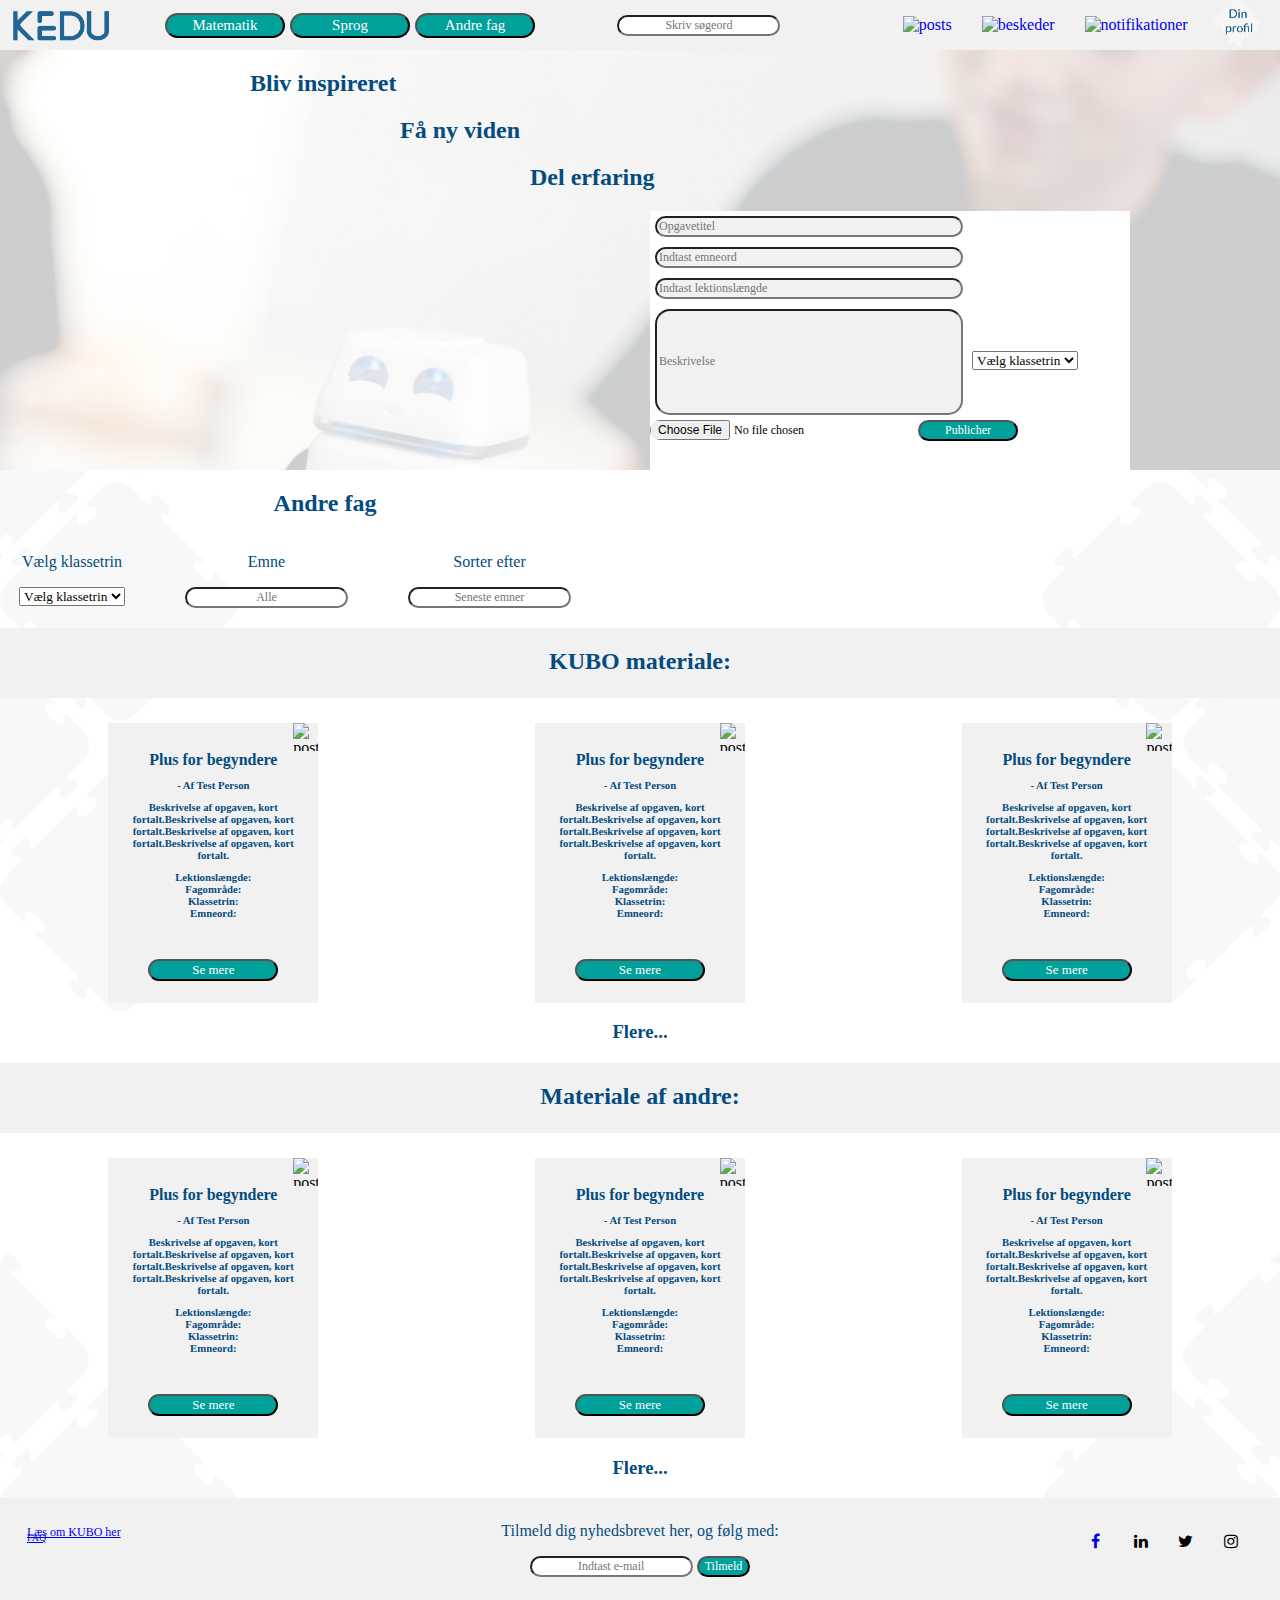
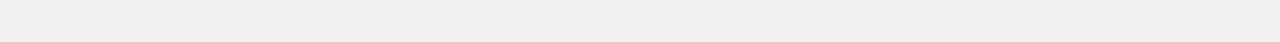
==== commit 98e0db45: "rettelse af filtrering" ====
--- a/andrefag.html
+++ b/andrefag.html
@@ -94,7 +94,7 @@
     <div id="matematikdebat">
         <h2>Andre fag</h2>
         <div id="flex-section6" "class=flex row">
-          <div class="søgefter">
+          <div class="sogefter">
             <form>
               <p>Vælg klassetrin</p>
               <select id="klassetrin">
@@ -107,11 +107,11 @@
               </select>
               </option>
                 </div>
-                <div class="søgefter">
+                <div class="sogefter">
             <p>Emne</p>
             <input type="text" name="" placeholder="Alle">
               </div>
-              <div class="søgefter">
+              <div class="sogefter">
             <p>Sorter efter</p>
             <input type="text" name="" placeholder="Seneste emner">
           </div>
@@ -123,7 +123,7 @@
         <h2>KUBO materiale:</h2>
       </div>
     </div>
-    <div style="background-image:url('assets/img/baggrund.png')">
+    <div>
     <div class="materialekubo flex row">
       <div class="bokset">
         <a><img src="assets/img/gemteblogs.png" id="gemindlæg" alt="posts"></a>
--- a/assets/css/style.css
+++ b/assets/css/style.css
@@ -1,6 +1,9 @@
 /*Det er her det generelle der bliver vist (som ikke er en del af ens wrapper)*/
 body {
   margin: auto;
+background-image: url('../img/baggrund.png');
+background-size: contain;
+background-repeat: repeat-y;
 }
 
 /*Dette er her at selve at elementerne er i*/
@@ -495,6 +498,11 @@
   margin: auto;
 }
 
+.sogefter{
+  margin-right: 60px;
+}
+
+
 /*Dette er oprette en ny debat og søge efter debatter for alle fag*/
 
 .nydebat {
@@ -510,10 +518,11 @@
 
 #matematikdebat {
 
-  background-color: white;
-  text-align: center;
-  color: #044c7f;
-  font-family: lato;
+  text-align: center;
+  color: #044c7f;
+  font-family: lato;
+  display: flex;
+  flex-direction: column;
 
 
 }
@@ -654,7 +663,7 @@
 }
 
 .gemteopgaver {
-margin: 100px;
+margin-top: 40px;
 }
 
 /*Dette er footer, FAQ og social links*/
@@ -770,6 +779,7 @@
 /*Styling af div. tagget debatvisning, som viser ens blog*/
 #debatvisning {
   justify-content: space-around;
+
 }
 
 #debatvisning div {
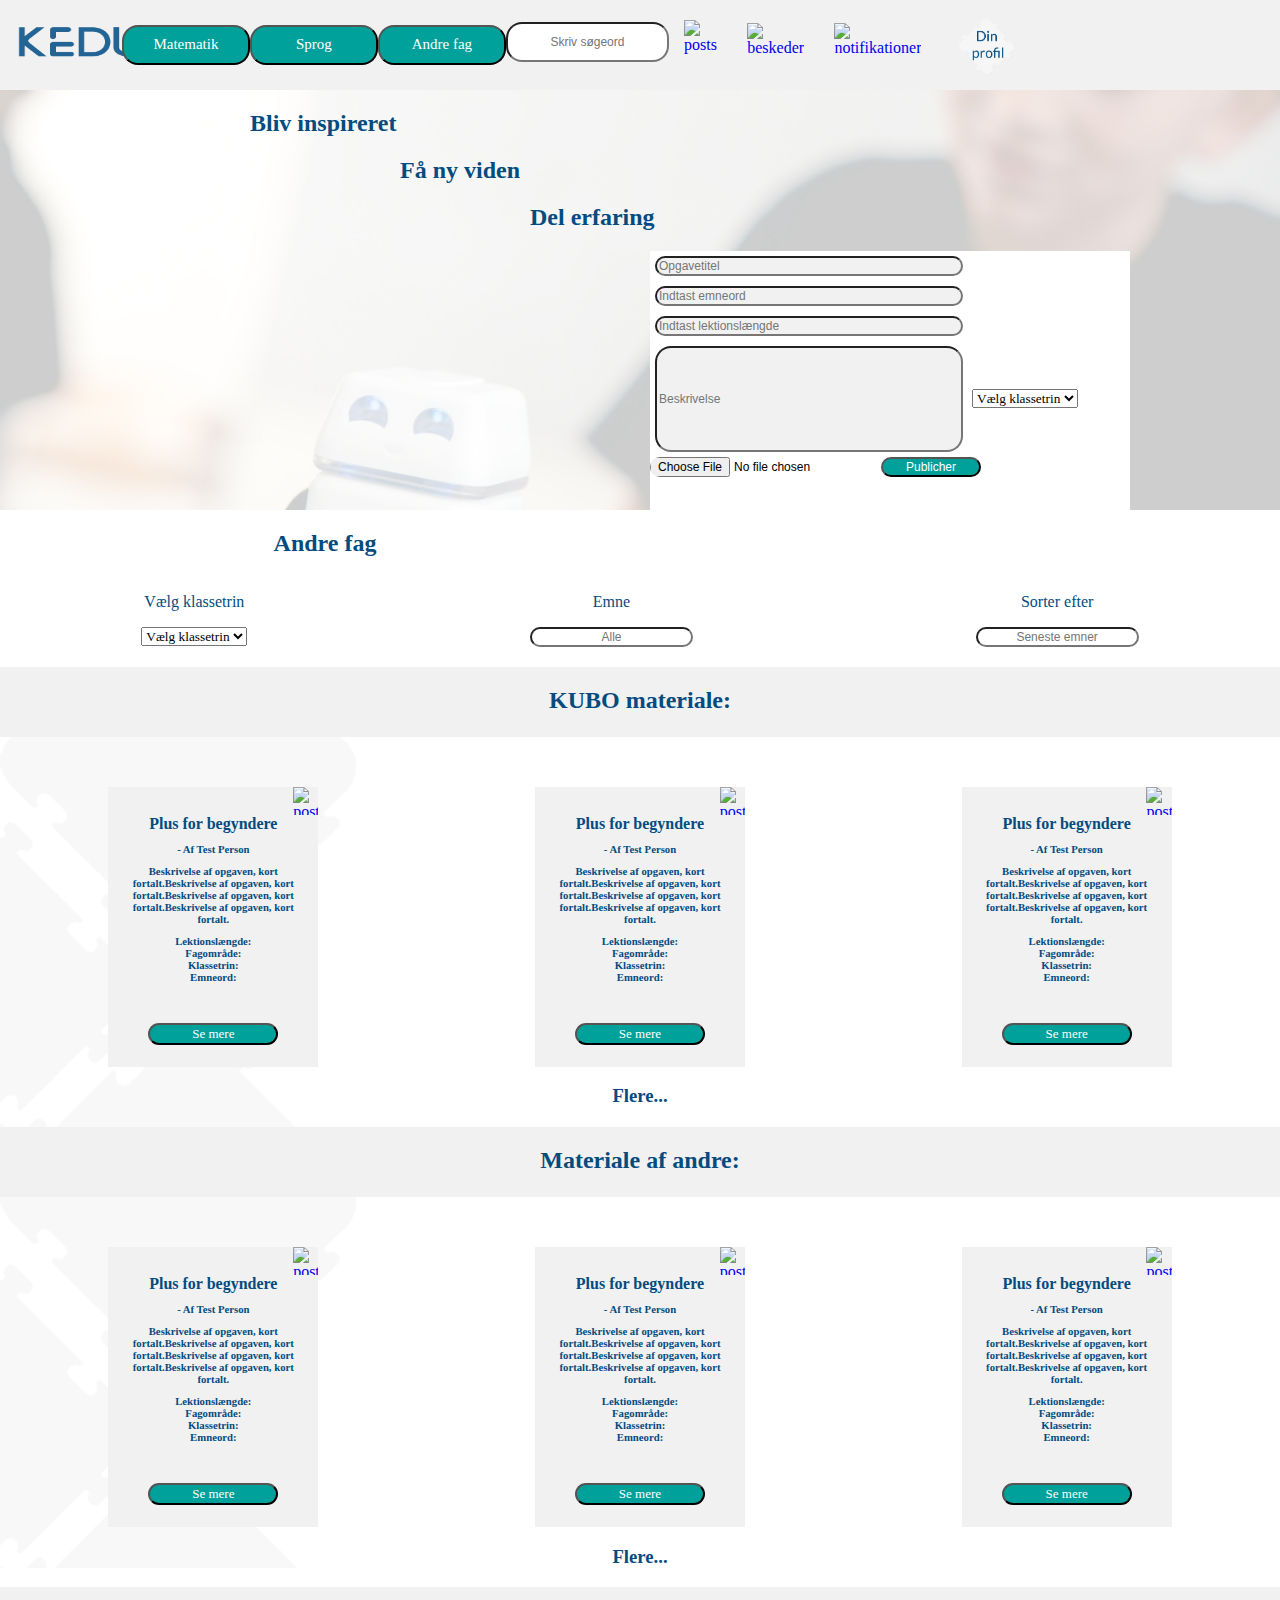
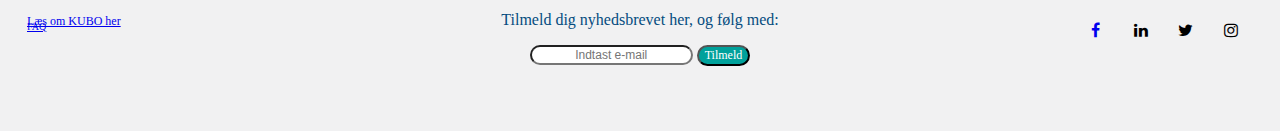
==== commit 64704d4d: "Revert "Havelåge"" ====
--- a/andrefag.html
+++ b/andrefag.html
@@ -30,27 +30,26 @@
   </head>
   <body>
     <header id="header">
-      <nav class="navbar">
+      <div class="navbar">
         <div class="navflexet">
-          <a href="kedulandingpage.html"><img src="assets/img/KEDU-LOGO.png" id="logo" alt="logo"></a>
-        </div>
-        <div class="flex space linje">
-        <div class="navflexto flex row margin-l-50">
-            <button class="knap" type="button" name="button"><a href="matematik.html">Matematik</a></button>
-            <button class="knap" type="button" name="button"><a href="sprog.html">Sprog</a></button>
-            <button class="knap" type="button" name="button"><a href="andrefag.html">Andre fag</a></button>
+          <a href="kedulandingpage.html"><img src="assets/img/KEDU-LOGO.png" id="logo" alt="kagemad"></a>
+        </div>
+        <div class="navflexto buttons flex row">
+            <button type="button" name="button"><a href="matematik.html">Matematik</a></button>
+            <button type="button" name="button"><a href="sprog.html">Sprog</a></button>
+            <button type="button" name="button"><a href="andrefag.html">Andre fag</a></button>
         </div>
         <div class="navflextre">
           <input type="text" placeholder="Skriv søgeord" />
         </div>
         <div class="navflexfire">
           <a href="gemteposts.html"><img src="assets/img/gemteblogs.png" id="blog" alt="posts"></a>
-          <a href="error.html"><img src="assets/img/beskeder.png" id="besked" alt="beskeder"></a>
-          <a href="error.html"><img src="assets/img/notifikation.png" id="notifikation" alt="notifikationer"></a>
-          <a href="error.html"><img src="assets/img/tagtile.png" id="tagtile" alt="Din profil"></a>
-        </div>
-      </div>
-      </nav>
+          <a href="indbakke.html"><img src="assets/img/beskeder.png" id="besked" alt="beskeder"></a>
+          <a href="notifikationer.html"><img src="assets/img/notifikation.png" id="notifikation" alt="notifikationer"></a>
+          <a href="profil.html"><img src="assets/img/tagtile.png" id="tagtile" alt="Din profil"></a>
+        </div>
+
+      </div>
 
     </header>
     <div id="headerandrefag">
@@ -94,7 +93,7 @@
     <div id="matematikdebat">
         <h2>Andre fag</h2>
         <div id="flex-section6" "class=flex row">
-          <div class="sogefter">
+          <div class="søgefter">
             <form>
               <p>Vælg klassetrin</p>
               <select id="klassetrin">
@@ -107,11 +106,11 @@
               </select>
               </option>
                 </div>
-                <div class="sogefter">
+                <div class="søgefter">
             <p>Emne</p>
             <input type="text" name="" placeholder="Alle">
               </div>
-              <div class="sogefter">
+              <div class="søgefter">
             <p>Sorter efter</p>
             <input type="text" name="" placeholder="Seneste emner">
           </div>
@@ -123,30 +122,30 @@
         <h2>KUBO materiale:</h2>
       </div>
     </div>
-    <div>
+    <div style="background-image:url('assets/img/baggrund.png')">
     <div class="materialekubo flex row">
       <div class="bokset">
-        <a><img src="assets/img/gemteblogs.png" id="gemindlæg" alt="posts"></a>
-        <h4>Plus for begyndere</h4>
-        <h6>- Af Test Person<h6>
-          <p>Beskrivelse af opgaven, kort fortalt.Beskrivelse af opgaven, kort fortalt.Beskrivelse af opgaven, kort fortalt.Beskrivelse af opgaven, kort fortalt.</p>
-          <p>Lektionslængde:<br>Fagområde:<br>Klassetrin:<br>Emneord:
-            <div class="semere">
-              <button type="button" name="button"><a href="matematikopslag.html">Se mere</a></button>
-            </div>
-      </div>
-      <div class="bokset">
-        <a><img src="assets/img/gemteblogs.png" id="gemindlæg" alt="posts"></a>
-        <h4>Plus for begyndere</h4>
-        <h6>- Af Test Person<h6>
-          <p>Beskrivelse af opgaven, kort fortalt.Beskrivelse af opgaven, kort fortalt.Beskrivelse af opgaven, kort fortalt.Beskrivelse af opgaven, kort fortalt.</p>
-          <p>Lektionslængde:<br>Fagområde:<br>Klassetrin:<br>Emneord:
-            <div class="semere">
-              <button type="button" name="button"><a href="matematikopslag.html">Se mere</a></button>
-            </div>
-      </div>
-      <div class="bokset">
-        <a><img src="assets/img/gemteblogs.png" id="gemindlæg" alt="posts"></a>
+        <a href="gemteposts.html"><img src="assets/img/gemteblogs.png" id="gemindlæg" alt="posts"></a>
+        <h4>Plus for begyndere</h4>
+        <h6>- Af Test Person<h6>
+          <p>Beskrivelse af opgaven, kort fortalt.Beskrivelse af opgaven, kort fortalt.Beskrivelse af opgaven, kort fortalt.Beskrivelse af opgaven, kort fortalt.</p>
+          <p>Lektionslængde:<br>Fagområde:<br>Klassetrin:<br>Emneord:
+            <div class="semere">
+              <button type="button" name="button"><a href="matematikopslag.html">Se mere</a></button>
+            </div>
+      </div>
+      <div class="bokset">
+        <a href="gemteposts.html"><img src="assets/img/gemteblogs.png" id="gemindlæg" alt="posts"></a>
+        <h4>Plus for begyndere</h4>
+        <h6>- Af Test Person<h6>
+          <p>Beskrivelse af opgaven, kort fortalt.Beskrivelse af opgaven, kort fortalt.Beskrivelse af opgaven, kort fortalt.Beskrivelse af opgaven, kort fortalt.</p>
+          <p>Lektionslængde:<br>Fagområde:<br>Klassetrin:<br>Emneord:
+            <div class="semere">
+              <button type="button" name="button"><a href="matematikopslag.html">Se mere</a></button>
+            </div>
+      </div>
+      <div class="bokset">
+        <a href="gemteposts.html"><img src="assets/img/gemteblogs.png" id="gemindlæg" alt="posts"></a>
         <h4>Plus for begyndere</h4>
         <h6>- Af Test Person<h6>
           <p>Beskrivelse af opgaven, kort fortalt.Beskrivelse af opgaven, kort fortalt.Beskrivelse af opgaven, kort fortalt.Beskrivelse af opgaven, kort fortalt.</p>
@@ -164,27 +163,27 @@
     </div>
     <div class="materialekubo flex row">
       <div class="bokset">
-        <a><img src="assets/img/gemteblogs.png" id="gemindlæg" alt="posts"></a>
-        <h4>Plus for begyndere</h4>
-        <h6>- Af Test Person<h6>
-          <p>Beskrivelse af opgaven, kort fortalt.Beskrivelse af opgaven, kort fortalt.Beskrivelse af opgaven, kort fortalt.Beskrivelse af opgaven, kort fortalt.</p>
-          <p>Lektionslængde:<br>Fagområde:<br>Klassetrin:<br>Emneord:
-            <div class="semere">
-              <button type="button" name="button"><a href="matematikopslag.html">Se mere</a></button>
-            </div>
-      </div>
-      <div class="bokset">
-        <a><img src="assets/img/gemteblogs.png" id="gemindlæg" alt="posts"></a>
-        <h4>Plus for begyndere</h4>
-        <h6>- Af Test Person<h6>
-          <p>Beskrivelse af opgaven, kort fortalt.Beskrivelse af opgaven, kort fortalt.Beskrivelse af opgaven, kort fortalt.Beskrivelse af opgaven, kort fortalt.</p>
-          <p>Lektionslængde:<br>Fagområde:<br>Klassetrin:<br>Emneord:
-            <div class="semere">
-              <button type="button" name="button"><a href="matematikopslag.html">Se mere</a></button>
-            </div>
-      </div>
-      <div class="bokset">
-          <a><img src="assets/img/gemteblogs.png" id="gemindlæg" alt="posts"></a>
+        <a href="gemteposts.html"><img src="assets/img/gemteblogs.png" id="gemindlæg" alt="posts"></a>
+        <h4>Plus for begyndere</h4>
+        <h6>- Af Test Person<h6>
+          <p>Beskrivelse af opgaven, kort fortalt.Beskrivelse af opgaven, kort fortalt.Beskrivelse af opgaven, kort fortalt.Beskrivelse af opgaven, kort fortalt.</p>
+          <p>Lektionslængde:<br>Fagområde:<br>Klassetrin:<br>Emneord:
+            <div class="semere">
+              <button type="button" name="button"><a href="matematikopslag.html">Se mere</a></button>
+            </div>
+      </div>
+      <div class="bokset">
+        <a href="gemteposts.html"><img src="assets/img/gemteblogs.png" id="gemindlæg" alt="posts"></a>
+        <h4>Plus for begyndere</h4>
+        <h6>- Af Test Person<h6>
+          <p>Beskrivelse af opgaven, kort fortalt.Beskrivelse af opgaven, kort fortalt.Beskrivelse af opgaven, kort fortalt.Beskrivelse af opgaven, kort fortalt.</p>
+          <p>Lektionslængde:<br>Fagområde:<br>Klassetrin:<br>Emneord:
+            <div class="semere">
+              <button type="button" name="button"><a href="matematikopslag.html">Se mere</a></button>
+            </div>
+      </div>
+      <div class="bokset">
+          <a href="gemteposts.html"><img src="assets/img/gemteblogs.png" id="gemindlæg" alt="posts"></a>
         <h4>Plus for begyndere</h4>
         <h6>- Af Test Person<h6>
           <p>Beskrivelse af opgaven, kort fortalt.Beskrivelse af opgaven, kort fortalt.Beskrivelse af opgaven, kort fortalt.Beskrivelse af opgaven, kort fortalt.</p>
@@ -208,7 +207,7 @@
       <input type="button" id="tilmeld" class="tilmeld" value="Tilmeld" onclick="return validation()">
     </form>
     <div id="faq">
-      <a href="error.html" >FAQ</a>
+      <a href="faq.html" >FAQ</a>
     </div>
     <div id="kedufooter">
       <a href="kedulandingpage.html"><img src="assets/img/KEDU-LOGO.png" alt="kagemad width="50" height="25""></a>
--- a/assets/css/style.css
+++ b/assets/css/style.css
@@ -1,9 +1,6 @@
 /*Det er her det generelle der bliver vist (som ikke er en del af ens wrapper)*/
 body {
   margin: auto;
-background-image: url('../img/baggrund.png');
-background-size: contain;
-background-repeat: repeat-y;
 }
 
 /*Dette er her at selve at elementerne er i*/
@@ -42,11 +39,12 @@
 #header a {
   color: f2f2f2;
   text-decoration: none;
-
+  padding: 10px 15.15px;
   font-size; 17px;
 }
 
 #header a:hover {
+
   color: black;
 }
 
@@ -107,90 +105,75 @@
 
 /*Dette er logoet ved navigationsbaren*/
 #logo {
-  width: 100px;
-  height: auto;
-  margin-left: 10px;
-  margin-top: 5px;
-}
-
+  width: 140%;
+  height: 48%;
+  padding-top: 15px;
+}
 .navbar {
   display: flex;
-  align-items: center;
-  justify-content: space-between;
-  height: 50px;
-}
-
+  justify-content: space-around;
+}
 
 .navflexet {
   display: flex;
+
+  flex-grow: 1;
 }
 
 .navflexto {
   display: flex;
-  margin-left: 20px;
-}
-.space{
-  justify-content: space-between;
-}
-.linje{
-  width: 100%;
-}
-
-.margin-l-50{
-  margin-left: 50px;
-}
-
-.knap {
-  width: 120px;
-  height: 25px;
-  background: #00a19b;
+  max-width: 30%;
+  max-height: 20%;
+  flex-grow: 1;
+}
+
+.navflexto button a {
+  text-align: center;
+}
+
+.navflextre {
+  display: flex;
+  flex-grow: 2;
+  max-height: 40px;
+  margin-top: 22px;
+
+}
+
+.navflexfire {
+  display: flex;
+  flex-grow: 1;
+
+}
+
+input {
+  font-family: 'lato',;
+  font-size: 12px;
+  text-align: center;
   border-radius: 16px;
-  color: white;
-  margin: auto;
-  display: block;
-  text-decoration: none;
-  margin-left: 5px;
-}
-
-.navflexto button a {
-  color: white;
-  text-decoration: none;
-  font-family: lato;
-  font-size: 15px;
-}
-
-.navflextre {
-  display: flex;
-  justify-content: center;
-  align-items: center;
-}
-
-.navflexfire {
-  display: flex;
-  justify-content: center;
-  align-items: center;
-  margin-left: 20px;
-}
-
-input {
-  font-family: 'lato';
-  font-size: 12px;
-  text-align: center;
-  border-radius: 15px;
-
-}
-
-#blog, #besked, #notifikation{
-  height: 27px;
-  margin-left: 10px;
-  padding: 10px;
-}
- #tagtile{
-   height: 50px;
-   margin-left: 10px;
-   margin-right: 10px;
- }
-
+
+}
+
+#blog {
+  margin-top: 10px;
+  width: 30%;
+
+}
+#besked {
+  margin-top: 13px;
+
+  width: 30%;
+}
+
+#notifikation {
+  margin-top: 13px;
+
+  width: 20%;
+}
+
+#tagtile {
+  margin-top: 8px;
+  width: 23%;
+}
 /*Dette er alle de ting som sker under forsiden*/
 
 #loaded {
@@ -295,7 +278,6 @@
   display: block;
   text-decoration: none;
 }
-
 .buttons button a {
   color: white;
   text-decoration: none;
@@ -397,7 +379,6 @@
   width: 100px;
   border-radius: 16px;
   color: white;
-  margin-left: 60px;
 
 }
 
@@ -425,7 +406,7 @@
 .bokset {
   height: 280px;
   width: 210px;
-  margin-top: 25px;
+  margin-top: 50px;
   background-color: #f1f1f2;
 }
 .bokset h4,
@@ -498,11 +479,6 @@
   margin: auto;
 }
 
-.sogefter{
-  margin-right: 60px;
-}
-
-
 /*Dette er oprette en ny debat og søge efter debatter for alle fag*/
 
 .nydebat {
@@ -518,11 +494,10 @@
 
 #matematikdebat {
 
-  text-align: center;
-  color: #044c7f;
-  font-family: lato;
-  display: flex;
-  flex-direction: column;
+  background-color: white;
+  text-align: center;
+  color: #044c7f;
+  font-family: lato;
 
 
 }
@@ -616,45 +591,10 @@
 
 /*Dette er i selve matematikopslags.html dokumentet, når man laver en kommentar*/
 #flex-section10 {
-  background-color: #f1f1f2;
-  display: flex;
-  margin: auto;
-  text-align: center;
-
-}
-
-#flex-section10 h2 {
-font-family: lato;
-}
-
-#kommentarvisning {
-  display: flex;
-  justify-content: center;
-}
-
-#matematikdebat {
-  display: flex;
-  justify-content: center;
-}
-#skrivkommentar {
-  height: 200px;
-  width: 500px;
-}
-
-#slåop {
-  display: flex;
-  flex-direction: column;
-  width: 200px;
-  height: 30px;
-  color: white;
-  background-color: #00a19b;
-  justify-content: center;
-
-
-}
-#kommentarområde {
-  width:200px;
-  height: 30px;
+  background-color: gray;
+  display: flex;
+  flex-direction: row;
+  margin: auto;
 }
 
 .sprogdebat {
@@ -663,7 +603,7 @@
 }
 
 .gemteopgaver {
-margin-top: 40px;
+margin: 100px;
 }
 
 /*Dette er footer, FAQ og social links*/
@@ -691,7 +631,7 @@
 
 #kedufooterlogo {
   max-width: 60%;
-  height: auto;
+  max-height: 60%;
 }
 
 /*FAQ ved footeren*/
@@ -779,7 +719,6 @@
 /*Styling af div. tagget debatvisning, som viser ens blog*/
 #debatvisning {
   justify-content: space-around;
-
 }
 
 #debatvisning div {
@@ -812,6 +751,63 @@
 #debatvisning div button {
 
 }
+
+
+
+/*Test af acordian*/
+
+#wrapperkommentar {
+  max-width: 800px;
+  margin: 0 auto;
+}
+
+/*Test af acordian*/
+
+
+.wrapper {
+  margin: 50px auto;
+  font-weight: 400;
+  text-align: center;
+}
+
+h1 {
+  font-weight: lighter;
+  font-size: 70px;
+}
+
+button.accordian {
+  background: #DD1C1A;
+  color: #fff;
+  cursor: pointer;
+  border: 0px;
+  padding: 18px;
+  width: 70%;
+  text-align: left;
+  font-size: 18px;
+  transition: .4s;
+}
+
+button:focus {
+  outline: none;
+}
+
+button.accordian.active, button.accordian:hover {
+  background: #9B0A07;
+}
+
+div.panel {
+  padding: 0 18px;
+  color: #000;
+  max-height: 0;
+  overflow: hidden;
+  width: 67.45%;
+  margin: 0 auto;
+  transition: max-height .2s ease-out;
+}
+
+
+
+/* Dette er for login-siden */
 
 #login {
     font-family: lato, sans-serif;
@@ -822,8 +818,8 @@
     justify-content: center;
     max-width: 300px;
     text-decoration: none;
-    padding-top: 200px;
-    padding-left: 475px;
+    padding-top: 150px;
+    padding-left: 500px;
 }
 
 #loginknap {
@@ -831,26 +827,10 @@
     color: white;
     background-color: #00a19b;
     margin-top: 5%;
-    width: 120px;
-    margin-left: 90px;
-}
-
+}
 #cancelknap {
     font-family: lato, sans-serif;
     color: #044C7F;
     background-color: #f1f1f2;
     margin-top: 5%;
-    width: 120px;
-    margin-left: 90px;
-}
-
-#loginlogo {
-  width: 17%;
-  height: auto;
-  padding-top: 15px;
-}
-.errortekst {
-  text-align: center;
-  font-family: lato;
-  margin:200px;
-}
+}
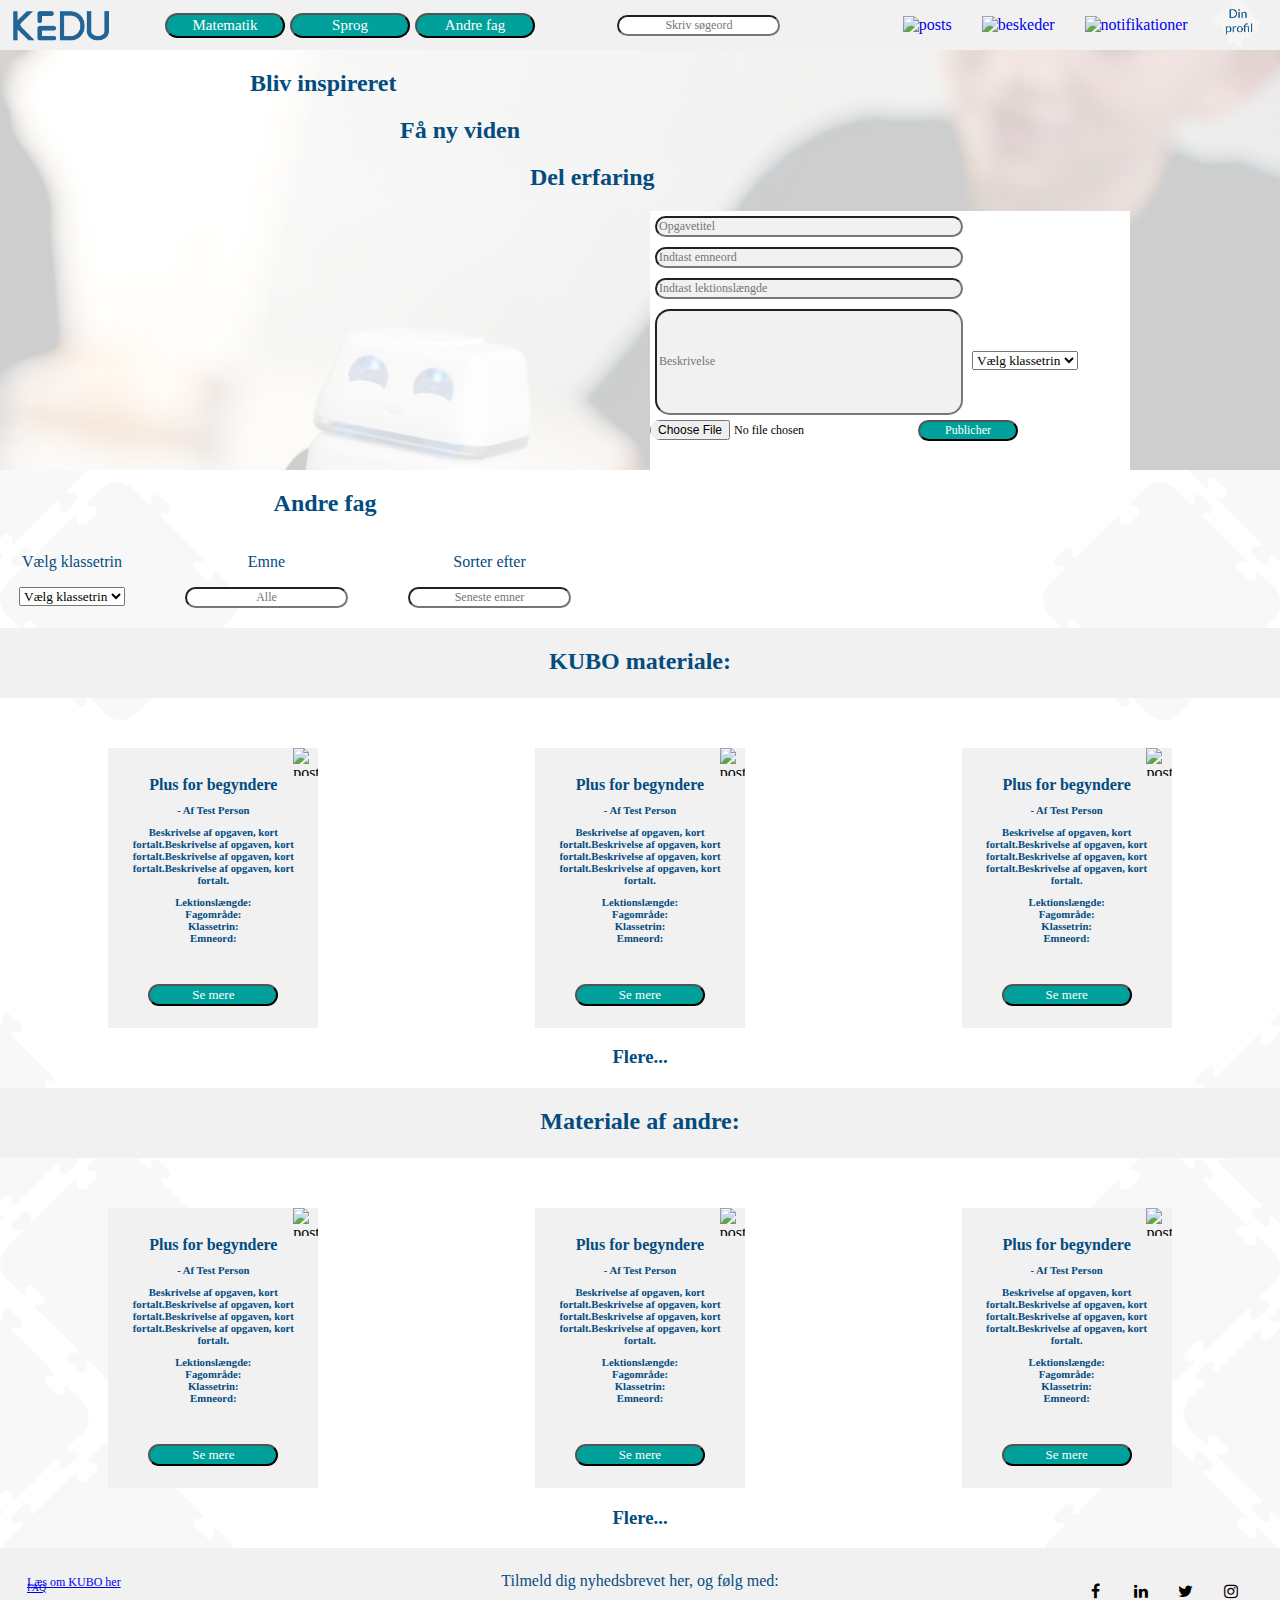
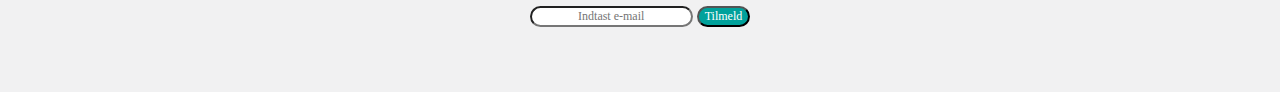
==== commit a3f523fb: "Nye seje ting" ====
--- a/andrefag.html
+++ b/andrefag.html
@@ -30,26 +30,27 @@
   </head>
   <body>
     <header id="header">
-      <div class="navbar">
+      <nav class="navbar">
         <div class="navflexet">
-          <a href="kedulandingpage.html"><img src="assets/img/KEDU-LOGO.png" id="logo" alt="kagemad"></a>
-        </div>
-        <div class="navflexto buttons flex row">
-            <button type="button" name="button"><a href="matematik.html">Matematik</a></button>
-            <button type="button" name="button"><a href="sprog.html">Sprog</a></button>
-            <button type="button" name="button"><a href="andrefag.html">Andre fag</a></button>
+          <a href="kedulandingpage.html"><img src="assets/img/KEDU-LOGO.png" id="logo" alt="logo"></a>
+        </div>
+        <div class="flex space linje">
+        <div class="navflexto flex row margin-l-50">
+            <button class="knap" type="button" name="button"><a href="matematik.html">Matematik</a></button>
+            <button class="knap" type="button" name="button"><a href="sprog.html">Sprog</a></button>
+            <button class="knap" type="button" name="button"><a href="andrefag.html">Andre fag</a></button>
         </div>
         <div class="navflextre">
           <input type="text" placeholder="Skriv søgeord" />
         </div>
         <div class="navflexfire">
           <a href="gemteposts.html"><img src="assets/img/gemteblogs.png" id="blog" alt="posts"></a>
-          <a href="indbakke.html"><img src="assets/img/beskeder.png" id="besked" alt="beskeder"></a>
-          <a href="notifikationer.html"><img src="assets/img/notifikation.png" id="notifikation" alt="notifikationer"></a>
-          <a href="profil.html"><img src="assets/img/tagtile.png" id="tagtile" alt="Din profil"></a>
-        </div>
-
-      </div>
+          <a href="error.html"><img src="assets/img/beskeder.png" id="besked" alt="beskeder"></a>
+          <a href="error.html"><img src="assets/img/notifikation.png" id="notifikation" alt="notifikationer"></a>
+          <a href="error.html"><img src="assets/img/tagtile.png" id="tagtile" alt="Din profil"></a>
+        </div>
+      </div>
+      </nav>
 
     </header>
     <div id="headerandrefag">
@@ -89,11 +90,11 @@
           </div>
         </div>
     </div>
-  <div id="debatvisning"></div>
+  <div id="debatvisning" class="flex row"></div>
     <div id="matematikdebat">
         <h2>Andre fag</h2>
         <div id="flex-section6" "class=flex row">
-          <div class="søgefter">
+          <div class="sogefter">
             <form>
               <p>Vælg klassetrin</p>
               <select id="klassetrin">
@@ -106,11 +107,11 @@
               </select>
               </option>
                 </div>
-                <div class="søgefter">
+                <div class="sogefter">
             <p>Emne</p>
             <input type="text" name="" placeholder="Alle">
               </div>
-              <div class="søgefter">
+              <div class="sogefter">
             <p>Sorter efter</p>
             <input type="text" name="" placeholder="Seneste emner">
           </div>
@@ -122,30 +123,30 @@
         <h2>KUBO materiale:</h2>
       </div>
     </div>
-    <div style="background-image:url('assets/img/baggrund.png')">
+    <div>
     <div class="materialekubo flex row">
       <div class="bokset">
-        <a href="gemteposts.html"><img src="assets/img/gemteblogs.png" id="gemindlæg" alt="posts"></a>
-        <h4>Plus for begyndere</h4>
-        <h6>- Af Test Person<h6>
-          <p>Beskrivelse af opgaven, kort fortalt.Beskrivelse af opgaven, kort fortalt.Beskrivelse af opgaven, kort fortalt.Beskrivelse af opgaven, kort fortalt.</p>
-          <p>Lektionslængde:<br>Fagområde:<br>Klassetrin:<br>Emneord:
-            <div class="semere">
-              <button type="button" name="button"><a href="matematikopslag.html">Se mere</a></button>
-            </div>
-      </div>
-      <div class="bokset">
-        <a href="gemteposts.html"><img src="assets/img/gemteblogs.png" id="gemindlæg" alt="posts"></a>
-        <h4>Plus for begyndere</h4>
-        <h6>- Af Test Person<h6>
-          <p>Beskrivelse af opgaven, kort fortalt.Beskrivelse af opgaven, kort fortalt.Beskrivelse af opgaven, kort fortalt.Beskrivelse af opgaven, kort fortalt.</p>
-          <p>Lektionslængde:<br>Fagområde:<br>Klassetrin:<br>Emneord:
-            <div class="semere">
-              <button type="button" name="button"><a href="matematikopslag.html">Se mere</a></button>
-            </div>
-      </div>
-      <div class="bokset">
-        <a href="gemteposts.html"><img src="assets/img/gemteblogs.png" id="gemindlæg" alt="posts"></a>
+        <a><img src="assets/img/gemteblogs.png" id="gemindlæg" alt="posts"></a>
+        <h4>Plus for begyndere</h4>
+        <h6>- Af Test Person<h6>
+          <p>Beskrivelse af opgaven, kort fortalt.Beskrivelse af opgaven, kort fortalt.Beskrivelse af opgaven, kort fortalt.Beskrivelse af opgaven, kort fortalt.</p>
+          <p>Lektionslængde:<br>Fagområde:<br>Klassetrin:<br>Emneord:
+            <div class="semere">
+              <button type="button" name="button"><a href="matematikopslag.html">Se mere</a></button>
+            </div>
+      </div>
+      <div class="bokset">
+        <a><img src="assets/img/gemteblogs.png" id="gemindlæg" alt="posts"></a>
+        <h4>Plus for begyndere</h4>
+        <h6>- Af Test Person<h6>
+          <p>Beskrivelse af opgaven, kort fortalt.Beskrivelse af opgaven, kort fortalt.Beskrivelse af opgaven, kort fortalt.Beskrivelse af opgaven, kort fortalt.</p>
+          <p>Lektionslængde:<br>Fagområde:<br>Klassetrin:<br>Emneord:
+            <div class="semere">
+              <button type="button" name="button"><a href="matematikopslag.html">Se mere</a></button>
+            </div>
+      </div>
+      <div class="bokset">
+        <a><img src="assets/img/gemteblogs.png" id="gemindlæg" alt="posts"></a>
         <h4>Plus for begyndere</h4>
         <h6>- Af Test Person<h6>
           <p>Beskrivelse af opgaven, kort fortalt.Beskrivelse af opgaven, kort fortalt.Beskrivelse af opgaven, kort fortalt.Beskrivelse af opgaven, kort fortalt.</p>
@@ -163,27 +164,27 @@
     </div>
     <div class="materialekubo flex row">
       <div class="bokset">
-        <a href="gemteposts.html"><img src="assets/img/gemteblogs.png" id="gemindlæg" alt="posts"></a>
-        <h4>Plus for begyndere</h4>
-        <h6>- Af Test Person<h6>
-          <p>Beskrivelse af opgaven, kort fortalt.Beskrivelse af opgaven, kort fortalt.Beskrivelse af opgaven, kort fortalt.Beskrivelse af opgaven, kort fortalt.</p>
-          <p>Lektionslængde:<br>Fagområde:<br>Klassetrin:<br>Emneord:
-            <div class="semere">
-              <button type="button" name="button"><a href="matematikopslag.html">Se mere</a></button>
-            </div>
-      </div>
-      <div class="bokset">
-        <a href="gemteposts.html"><img src="assets/img/gemteblogs.png" id="gemindlæg" alt="posts"></a>
-        <h4>Plus for begyndere</h4>
-        <h6>- Af Test Person<h6>
-          <p>Beskrivelse af opgaven, kort fortalt.Beskrivelse af opgaven, kort fortalt.Beskrivelse af opgaven, kort fortalt.Beskrivelse af opgaven, kort fortalt.</p>
-          <p>Lektionslængde:<br>Fagområde:<br>Klassetrin:<br>Emneord:
-            <div class="semere">
-              <button type="button" name="button"><a href="matematikopslag.html">Se mere</a></button>
-            </div>
-      </div>
-      <div class="bokset">
-          <a href="gemteposts.html"><img src="assets/img/gemteblogs.png" id="gemindlæg" alt="posts"></a>
+        <a><img src="assets/img/gemteblogs.png" id="gemindlæg" alt="posts"></a>
+        <h4>Plus for begyndere</h4>
+        <h6>- Af Test Person<h6>
+          <p>Beskrivelse af opgaven, kort fortalt.Beskrivelse af opgaven, kort fortalt.Beskrivelse af opgaven, kort fortalt.Beskrivelse af opgaven, kort fortalt.</p>
+          <p>Lektionslængde:<br>Fagområde:<br>Klassetrin:<br>Emneord:
+            <div class="semere">
+              <button type="button" name="button"><a href="matematikopslag.html">Se mere</a></button>
+            </div>
+      </div>
+      <div class="bokset">
+        <a><img src="assets/img/gemteblogs.png" id="gemindlæg" alt="posts"></a>
+        <h4>Plus for begyndere</h4>
+        <h6>- Af Test Person<h6>
+          <p>Beskrivelse af opgaven, kort fortalt.Beskrivelse af opgaven, kort fortalt.Beskrivelse af opgaven, kort fortalt.Beskrivelse af opgaven, kort fortalt.</p>
+          <p>Lektionslængde:<br>Fagområde:<br>Klassetrin:<br>Emneord:
+            <div class="semere">
+              <button type="button" name="button"><a href="matematikopslag.html">Se mere</a></button>
+            </div>
+      </div>
+      <div class="bokset">
+          <a><img src="assets/img/gemteblogs.png" id="gemindlæg" alt="posts"></a>
         <h4>Plus for begyndere</h4>
         <h6>- Af Test Person<h6>
           <p>Beskrivelse af opgaven, kort fortalt.Beskrivelse af opgaven, kort fortalt.Beskrivelse af opgaven, kort fortalt.Beskrivelse af opgaven, kort fortalt.</p>
@@ -207,7 +208,7 @@
       <input type="button" id="tilmeld" class="tilmeld" value="Tilmeld" onclick="return validation()">
     </form>
     <div id="faq">
-      <a href="faq.html" >FAQ</a>
+      <a href="error.html" >FAQ</a>
     </div>
     <div id="kedufooter">
       <a href="kedulandingpage.html"><img src="assets/img/KEDU-LOGO.png" alt="kagemad width="50" height="25""></a>
--- a/assets/css/style.css
+++ b/assets/css/style.css
@@ -1,6 +1,9 @@
 /*Det er her det generelle der bliver vist (som ikke er en del af ens wrapper)*/
 body {
   margin: auto;
+background-image: url('../img/baggrund.png');
+background-size: contain;
+background-repeat: repeat-y;
 }
 
 /*Dette er her at selve at elementerne er i*/
@@ -39,12 +42,11 @@
 #header a {
   color: f2f2f2;
   text-decoration: none;
-  padding: 10px 15.15px;
+
   font-size; 17px;
 }
 
 #header a:hover {
-
   color: black;
 }
 
@@ -84,20 +86,20 @@
 #trappeet h2 {
   margin-top: 0px;
   padding-top: 20px;
-  font-family: lato;
+  font-family: 'lato';
 }
 
 #trappeto h2 {
   margin-left: 400px;
   color: #044c7f;
-  font-family: lato;
+  font-family: 'lato';
 
 }
 
 #trappetre h2 {
   margin-left: 530px;
   color: #044c7f;
-  font-family: lato;
+  font-family: 'lato';
 
 }
 
@@ -105,75 +107,90 @@
 
 /*Dette er logoet ved navigationsbaren*/
 #logo {
-  width: 140%;
-  height: 48%;
-  padding-top: 15px;
-}
+  width: 100px;
+  height: auto;
+  margin-left: 10px;
+  margin-top: 5px;
+}
+
 .navbar {
   display: flex;
-  justify-content: space-around;
-}
+  align-items: center;
+  justify-content: space-between;
+  height: 50px;
+}
+
 
 .navflexet {
   display: flex;
-
-  flex-grow: 1;
 }
 
 .navflexto {
   display: flex;
-  max-width: 30%;
-  max-height: 20%;
-  flex-grow: 1;
+  margin-left: 20px;
+}
+.space{
+  justify-content: space-between;
+}
+.linje{
+  width: 100%;
+}
+
+.margin-l-50{
+  margin-left: 50px;
+}
+
+.knap {
+  width: 120px;
+  height: 25px;
+  background: #00a19b;
+  border-radius: 16px;
+  color: white;
+  margin: auto;
+  display: block;
+  text-decoration: none;
+  margin-left: 5px;
 }
 
 .navflexto button a {
-  text-align: center;
+  color: white;
+  text-decoration: none;
+  font-family: 'lato';
+  font-size: 15px;
 }
 
 .navflextre {
   display: flex;
-  flex-grow: 2;
-  max-height: 40px;
-  margin-top: 22px;
-
+  justify-content: center;
+  align-items: center;
 }
 
 .navflexfire {
   display: flex;
-  flex-grow: 1;
-
+  justify-content: center;
+  align-items: center;
+  margin-left: 20px;
 }
 
 input {
-  font-family: 'lato',;
+  font-family: 'lato';
   font-size: 12px;
   text-align: center;
-  border-radius: 16px;
-
-}
-
-#blog {
-  margin-top: 10px;
-  width: 30%;
-
-}
-#besked {
-  margin-top: 13px;
-
-  width: 30%;
-}
-
-#notifikation {
-  margin-top: 13px;
-
-  width: 20%;
-}
-
-#tagtile {
-  margin-top: 8px;
-  width: 23%;
-}
+  border-radius: 15px;
+
+}
+
+#blog, #besked, #notifikation{
+  height: 27px;
+  margin-left: 10px;
+  padding: 10px;
+}
+ #tagtile{
+   height: 50px;
+   margin-left: 10px;
+   margin-right: 10px;
+ }
+
 /*Dette er alle de ting som sker under forsiden*/
 
 #loaded {
@@ -181,7 +198,7 @@
     background-color: #f1f1f2;
     background-image: url("../img/imgone.jpg");
     background-size: cover;
-    height: 400px;
+    height: 420px;
     content: center, center;
 }
 
@@ -230,7 +247,7 @@
   width: 100%;
   text-align: center;
   padding-top: 250px;
-  font-family: lato;
+  font-family: 'lato';
 }
 
 #forumtekst {
@@ -248,7 +265,7 @@
   width: 100%;
   text-align: center;
   color: #044c7f;
-  font-family: lato;
+  font-family: 'lato';
 }
 
 #calltoaction {
@@ -265,7 +282,7 @@
   margin-top: 10vh;
   text-align: center;
   padding-top: 9px;
-  font-family: lato;
+  font-family: 'lato';
 }
 
 .buttons button {
@@ -278,10 +295,11 @@
   display: block;
   text-decoration: none;
 }
+
 .buttons button a {
   color: white;
   text-decoration: none;
-  font-family: lato;
+  font-family: 'lato';
   font-size: 15px;
 }
 
@@ -289,7 +307,7 @@
     background: #00a19b;
     color: white;
     border-radius: 16px;
-    font-family: lato;
+    font-family: 'lato';
 }
 
 #video {
@@ -311,7 +329,7 @@
   color: #044c7f;
   text-align: center;
   width: 100%;
-  font-family: lato;
+  font-family: 'lato';
 }
 
 #video-section {
@@ -368,6 +386,7 @@
 
 }
 #klassetrin {
+  font-family: 'lato';
 
 }
 
@@ -379,6 +398,7 @@
   width: 100px;
   border-radius: 16px;
   color: white;
+  margin-left: 60px;
 
 }
 
@@ -393,7 +413,7 @@
 }
 
 #klassetrin {
-  font-family: lato;
+  font-family: 'lato';
 }
 
 #flex-section6 h2 {
@@ -412,7 +432,7 @@
 .bokset h4,
 .bokset h6,
 .bokset p {
-  font-family: lato;
+  font-family: 'lato';
   text-align: center;
   margin: 10px;
   color: #044c7f;
@@ -458,7 +478,7 @@
 .semere button a {
   color: white;
   text-decoration: none;
-  font-family: lato;
+  font-family: 'lato';
   font-size: 13px;
    }
 
@@ -478,6 +498,11 @@
   flex-direction: row;
   margin: auto;
 }
+
+.sogefter{
+  margin-right: 60px;
+}
+
 
 /*Dette er oprette en ny debat og søge efter debatter for alle fag*/
 
@@ -494,10 +519,11 @@
 
 #matematikdebat {
 
-  background-color: white;
-  text-align: center;
-  color: #044c7f;
-  font-family: lato;
+  text-align: center;
+  color: #044c7f;
+  font-family: 'lato';
+  display: flex;
+  flex-direction: column;
 
 
 }
@@ -516,7 +542,7 @@
   color: #044c7f;
   background-color: #f1f1f2;
   height: 70px;
-  font-family: lato;
+  font-family: 'lato';
 
 }
 
@@ -527,7 +553,7 @@
 .flerematematik {
   text-align: center;
   color: #044c7f;
-  font-family: lato;
+  font-family: 'lato';
 
 }
 
@@ -588,13 +614,77 @@
   position: relative;
   left: 58px;
 }
+/* Dette er selve dropdownmenuen med kommentarer */
+.accordion {
+    font-family: 'lato', sans-serif;
+    font-size: 15px;
+    background-color: #f1f1f2;
+    color: black;
+    width: 100%;
+    text-align: center;
+    transition: 0.4s;
+}
+
+.active, .accordion:hover {
+    background-color: #044C7F;
+    color: white;
+}
+
+#kommentarpanel1 {
+    font-family: 'lato', sans-serif;
+    padding: 0 18px;
+    background-color: #f1f1f2;
+    color: white;
+    max-height: 0;
+    overflow: hidden;
+    transition: max-height 0.2s ease-out;
+}
 
 /*Dette er i selve matematikopslags.html dokumentet, når man laver en kommentar*/
 #flex-section10 {
-  background-color: gray;
+  background-color: #f1f1f2;
+  display: flex;
+  margin: auto;
+  text-align: center;
+
+}
+
+#flex-section10 h2 {
+font-family: 'lato';
+}
+
+#kommentarvisning {
+  display: flex;
+  justify-content: center;
+}
+
+#matematikdebat {
+  display: flex;
+  justify-content: center;
+}
+#skrivkommentar {
+  height: 200px;
+  width: 500px;
+}
+
+#slåop {
+  display: flex;
+  width: 200px;
+  height: 30px;
+  color: white;
+  background-color: #00a19b;
+  justify-content: center;
+  margin: auto;
+
+}
+
+#skrivkommentar{
   display: flex;
   flex-direction: row;
-  margin: auto;
+}
+#kommentarområde {
+  width:200px;
+  height: 30px;
 }
 
 .sprogdebat {
@@ -603,7 +693,7 @@
 }
 
 .gemteopgaver {
-margin: 100px;
+margin-top: 40px;
 }
 
 /*Dette er footer, FAQ og social links*/
@@ -631,7 +721,7 @@
 
 #kedufooterlogo {
   max-width: 60%;
-  max-height: 60%;
+  height: auto;
 }
 
 /*FAQ ved footeren*/
@@ -640,7 +730,7 @@
   margin-top: -5vh;
   font-size: 10px;
   color: #044c7f;
-  font-family: lato;
+  font-family: 'lato';
 }
 
 /* Nyhedsbrevet i footeren */
@@ -684,7 +774,7 @@
     justify-content: flex-end;
 }
 
-.fa-facebok {
+.fa-facebook {
   background: #f1f1f2;
   color: black;
   flex-direction: row-reverse;
@@ -719,6 +809,7 @@
 /*Styling af div. tagget debatvisning, som viser ens blog*/
 #debatvisning {
   justify-content: space-around;
+
 }
 
 #debatvisning div {
@@ -752,65 +843,8 @@
 
 }
 
-
-
-/*Test af acordian*/
-
-#wrapperkommentar {
-  max-width: 800px;
-  margin: 0 auto;
-}
-
-/*Test af acordian*/
-
-
-.wrapper {
-  margin: 50px auto;
-  font-weight: 400;
-  text-align: center;
-}
-
-h1 {
-  font-weight: lighter;
-  font-size: 70px;
-}
-
-button.accordian {
-  background: #DD1C1A;
-  color: #fff;
-  cursor: pointer;
-  border: 0px;
-  padding: 18px;
-  width: 70%;
-  text-align: left;
-  font-size: 18px;
-  transition: .4s;
-}
-
-button:focus {
-  outline: none;
-}
-
-button.accordian.active, button.accordian:hover {
-  background: #9B0A07;
-}
-
-div.panel {
-  padding: 0 18px;
-  color: #000;
-  max-height: 0;
-  overflow: hidden;
-  width: 67.45%;
-  margin: 0 auto;
-  transition: max-height .2s ease-out;
-}
-
-
-
-/* Dette er for login-siden */
-
 #login {
-    font-family: lato, sans-serif;
+    font-family: 'lato', sans-serif;
     color: #044C7F;
     display: flex;
     flex-direction: column;
@@ -818,19 +852,35 @@
     justify-content: center;
     max-width: 300px;
     text-decoration: none;
-    padding-top: 150px;
-    padding-left: 500px;
+    padding-top: 200px;
+    padding-left: 475px;
 }
 
 #loginknap {
-    font-family: lato, sans-serif;
+    font-family: 'lato', sans-serif;
     color: white;
     background-color: #00a19b;
     margin-top: 5%;
-}
+    width: 120px;
+    margin-left: 90px;
+}
+
 #cancelknap {
-    font-family: lato, sans-serif;
+    font-family: 'lato', sans-serif;
     color: #044C7F;
     background-color: #f1f1f2;
     margin-top: 5%;
-}
+    width: 120px;
+    margin-left: 90px;
+}
+
+#loginlogo {
+  width: 17%;
+  height: auto;
+  padding-top: 15px;
+}
+.errortekst {
+  text-align: center;
+  font-family: 'lato';
+  margin:200px;
+}
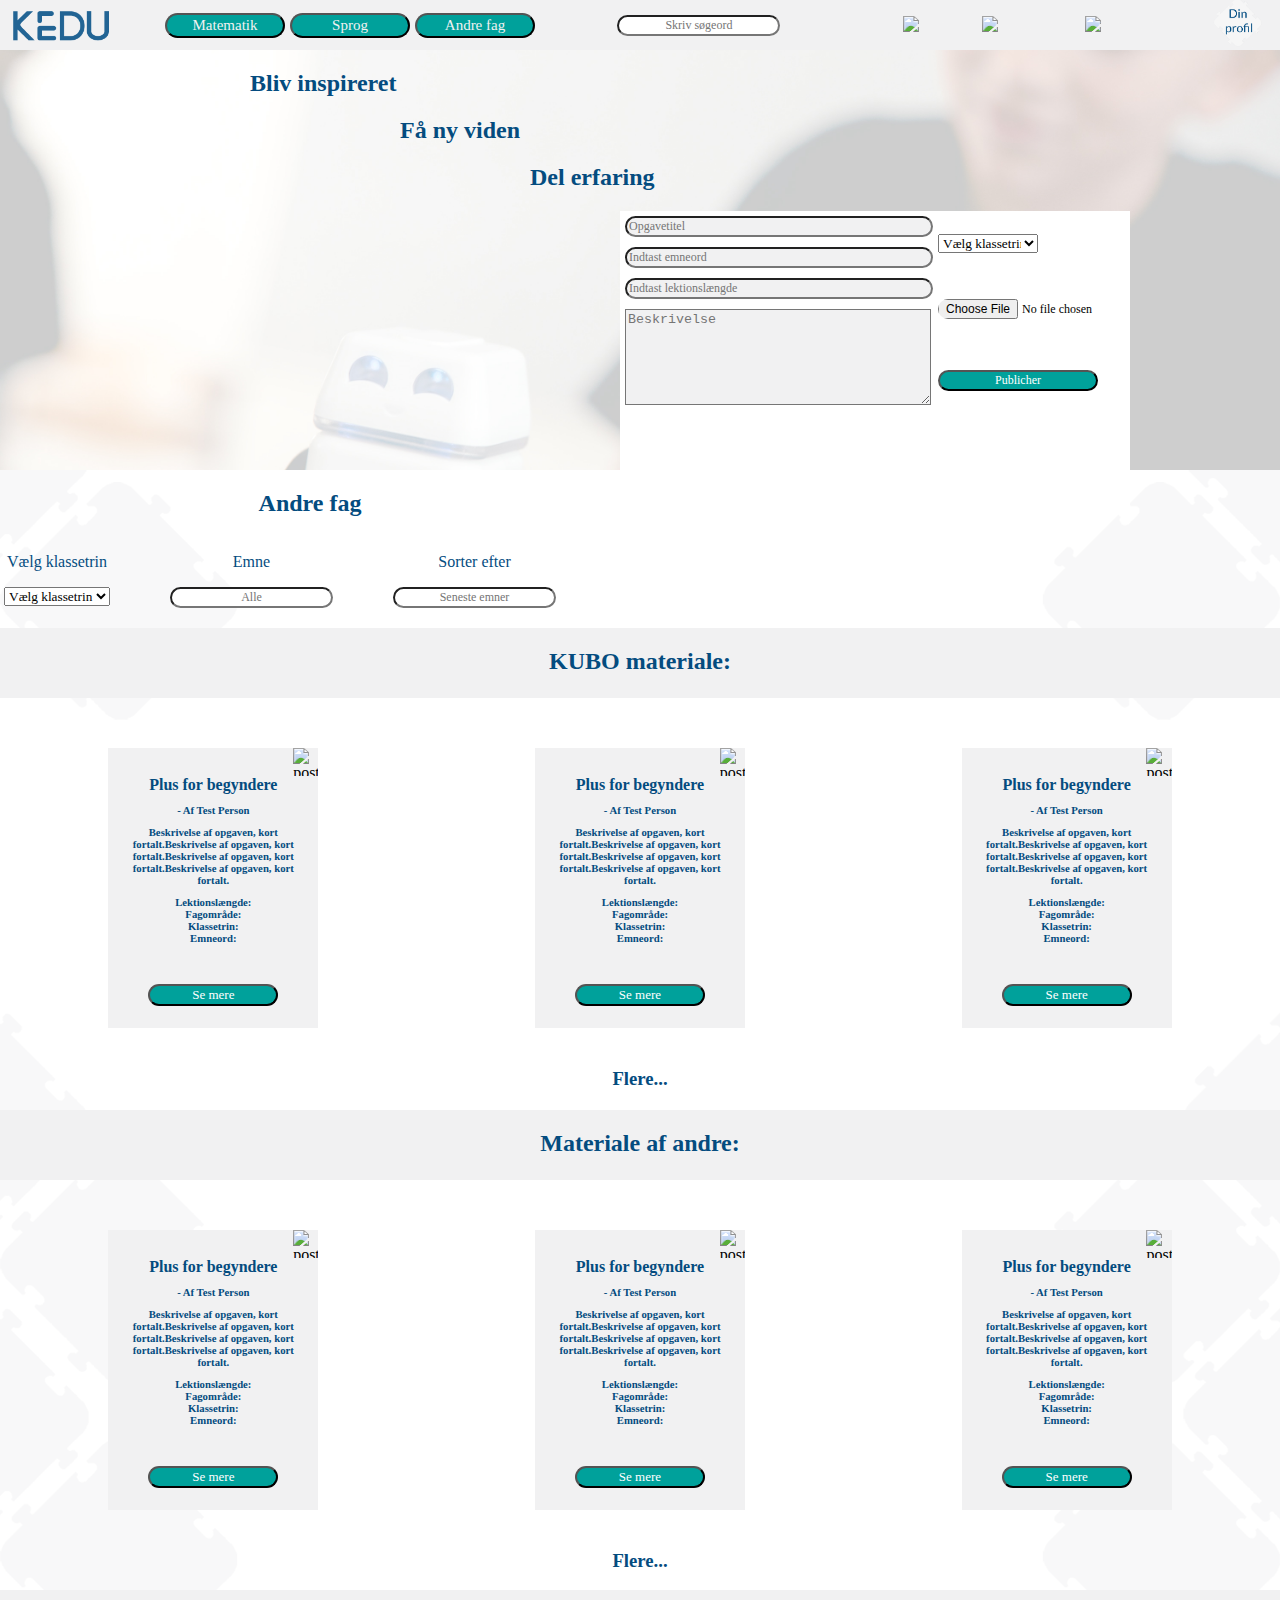
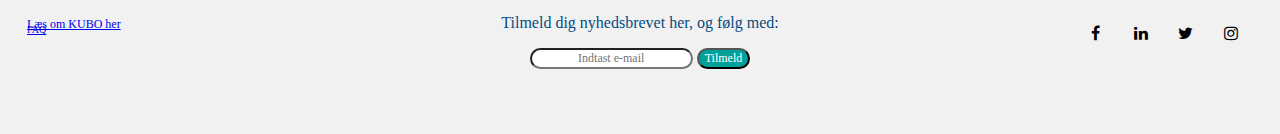
==== commit dd7826b7: "headerboks" ====
--- a/andrefag.html
+++ b/andrefag.html
@@ -4,9 +4,6 @@
     <meta charset="utf-8">
     <meta name="viewport" content="width=device-width, initial-scale=1.0">
     <meta name="description" content="På KEDU Andre Fag finder du materiale og andet relevant til en bred vifte af undervisning med KUBO. Bliv inspireret. Få ny viden. Del erfaring.">
-    <meta name="itemprop"="name" content="KEDU Andre Fag - Foraet for lærere og andre brugere af KUBO Robotics til en bred vifte af undervisning | KUBO Education">
-    <meta name="itemprop"="description" content="På KEDU Andre Fag finder du materiale og andet relevant til en bred vifte af undervisning med KUBO. Bliv inspireret. Få ny viden. Del erfaring.">
-    <meta name="itemprop"="image" content="assets/img/kubo-seo.jpg">
     <meta name="twitter:card" content="summary_large_image">
     <meta name="twitter:site" content="@publisher_handle">
     <meta name="twitter:title" content="KEDU Andre Fag - Foraet for lærere og andre brugere af KUBO Robotics til en bred vifte af undervisning | KUBO Education">
@@ -65,11 +62,14 @@
           </div>
           <div class="nydebat">
             <div id="flex-section5" class="flex row">
-            <form>
+            <form class="flex">
+              <div>
               <input type="text" name="opgavetitel" id="opgavetitel" placeholder="Opgavetitel">
               <input type="text" name="emneord" id="emneord" placeholder="Indtast emneord">
               <input type="text" name="lektionslængde" id="lektionslængde" placeholder="Indtast lektionslængde">
-              <input type="text" name="beskrivelse" id="beskrivelse" placeholder="Beskrivelse">
+              <textarea id="beskrivelse" placeholder="Beskrivelse"></textarea>
+            </div>
+              <div class="form-klasse">
               <select id="klassetrin">
                 <option>
                   Vælg klassetrin
@@ -86,6 +86,7 @@
                </select>
               <input type="file" id="uploadfile" name="" placeholder="Upload fil">
               <input type="button" id="detteharandreikke" value="Publicher">
+            </div>
             </form>
           </div>
         </div>
--- a/assets/css/style.css
+++ b/assets/css/style.css
@@ -4,6 +4,10 @@
 background-image: url('../img/baggrund.png');
 background-size: contain;
 background-repeat: repeat-y;
+}
+.body{
+background-image: url('../img/baggrund.png');
+background-size: cover;
 }
 
 /*Dette er her at selve at elementerne er i*/
@@ -40,7 +44,7 @@
 /*Dette er det specifikke element a-tagget*/
 
 #header a {
-  color: f2f2f2;
+  color: #f2f2f2;
   text-decoration: none;
 
   font-size; 17px;
@@ -349,7 +353,7 @@
 #flex-section5 {
   display: flex;
   flex-direction: row;
-  float: right;
+
 }
 
 #opgavetitel {
@@ -376,7 +380,7 @@
 
 }
 #beskrivelse {
-  height: 100px;
+  height: 90px;
   width: 300px;
   margin: 5px;
   text-align: left;
@@ -395,10 +399,10 @@
 }
 #detteharandreikke {
   background: #00a19b;
-  width: 100px;
+  width: 160px;
   border-radius: 16px;
   color: white;
-  margin-left: 60px;
+  margin-top: 5px;
 
 }
 
@@ -508,7 +512,7 @@
 
 .nydebat {
   height: 33vh;
-  width: 480px;
+  width: 510px;
   float: right;
   margin-right: 150px;
   background-color: white;
@@ -560,13 +564,14 @@
 
 .materialekubo {
   justify-content: space-around;
+  margin-bottom: 40px;
 }
 
 #flex-section9 {
   background-color: #F6F7F9;
   display: flex;
   flex-wrap: wrap;
-  height: 662px;
+  height: 550px;
   justify-content: space-between;
   margin: 70px 40px;
 }
@@ -615,30 +620,6 @@
   left: 58px;
 }
 /* Dette er selve dropdownmenuen med kommentarer */
-.accordion {
-    font-family: 'lato', sans-serif;
-    font-size: 15px;
-    background-color: #f1f1f2;
-    color: black;
-    width: 100%;
-    text-align: center;
-    transition: 0.4s;
-}
-
-.active, .accordion:hover {
-    background-color: #044C7F;
-    color: white;
-}
-
-#kommentarpanel1 {
-    font-family: 'lato', sans-serif;
-    padding: 0 18px;
-    background-color: #f1f1f2;
-    color: white;
-    max-height: 0;
-    overflow: hidden;
-    transition: max-height 0.2s ease-out;
-}
 
 /*Dette er i selve matematikopslags.html dokumentet, når man laver en kommentar*/
 #flex-section10 {
@@ -646,7 +627,6 @@
   display: flex;
   margin: auto;
   text-align: center;
-
 }
 
 #flex-section10 h2 {
@@ -656,6 +636,7 @@
 #kommentarvisning {
   display: flex;
   justify-content: center;
+  padding-bottom: 20px;
 }
 
 #matematikdebat {
@@ -809,38 +790,59 @@
 /*Styling af div. tagget debatvisning, som viser ens blog*/
 #debatvisning {
   justify-content: space-around;
+  font-family: 'lato', sans-serif;
 
 }
 
 #debatvisning div {
+font-family: 'lato', sans-serif;
 height: 280px;
 width: 310px;
 margin-top: 30px;
 background-color: #f1f1f2;
+color: #044C7F;
 }
 
 #debatvisning div h2 {
+  font-family: 'lato', sans-serif;
   font-size: 20px;
-  color: blue;
+  color: #044C7F;
   text-align: center;
 }
 
 
 #debatvisning div p {
-  font-size: 18px;
-  color: yellow;
-  text-align: center;
+  font-size: 13px;
+  font-family: 'lato', sans-serif;
+  color: #044C7F;
+  text-align: center;
+  margin-left: 10px;
+  margin-right: 10px;
 }
 
 /*Den skal sættes til at være over hinanden, i stedet for ved siden af hinanden*/
 #debatvisning div span {
-  font-size: 18px;
-  color: purple;
+  font-family: 'lato',sans-serif;
+  font-size: 13px;
+  color: #044C7F;
   margin-left: 10px;
+  display: flex;
+  flex-direction: column;
+  margin-top: 15px;
 }
 
 #debatvisning div button {
 
+}
+
+#debatvisning a {
+font-family: 'lato', sans-serif;
+font-size: 13px;
+color: #216393;
+display: flex;
+flex-direction: column;
+padding-left: 10px;
+margin-top: 15px;
 }
 
 #login {
@@ -875,12 +877,64 @@
 }
 
 #loginlogo {
-  width: 17%;
+  width: 100px;
   height: auto;
-  padding-top: 15px;
+  margin-left: 10px;
+  margin-top: 5px;
 }
 .errortekst {
   text-align: center;
   font-family: 'lato';
   margin:200px;
 }
+
+#opretdig {
+    text-align: center;
+    font-family: 'lato', sans-serif;
+    color: #044C7F;
+    padding-right: 148px;
+    font-size: 15px;
+}
+
+.beskrivelse{
+  width: 80%;
+  position: absolute;
+  top: 70%;
+  left: 6%;
+  align-items: flex-end;
+  font-family: 'lato';
+}
+.beskrivelse button{
+  padding: 10px 100px;
+  background: #00a19b;
+  border-radius: 16px;
+  color: white;
+  margin: auto;
+  display: block;
+  text-decoration: none;
+  font-size: 15px;
+  font-family: 'lato';
+}
+
+.graa-bg{
+  background: #f1f1f2;
+}
+
+.matematik-form{
+  display: flex;
+
+}
+.matematik-omraade{
+  display: flex;
+  flex-direction: column;
+  margin-left: 100px;
+  margin-top: 50px;
+}
+.form-klasse{
+  display: flex;
+  flex-direction: column;
+  justify-content: space-around;
+}
+.form-klasse #klassetrin{
+  width: 100px;
+}
